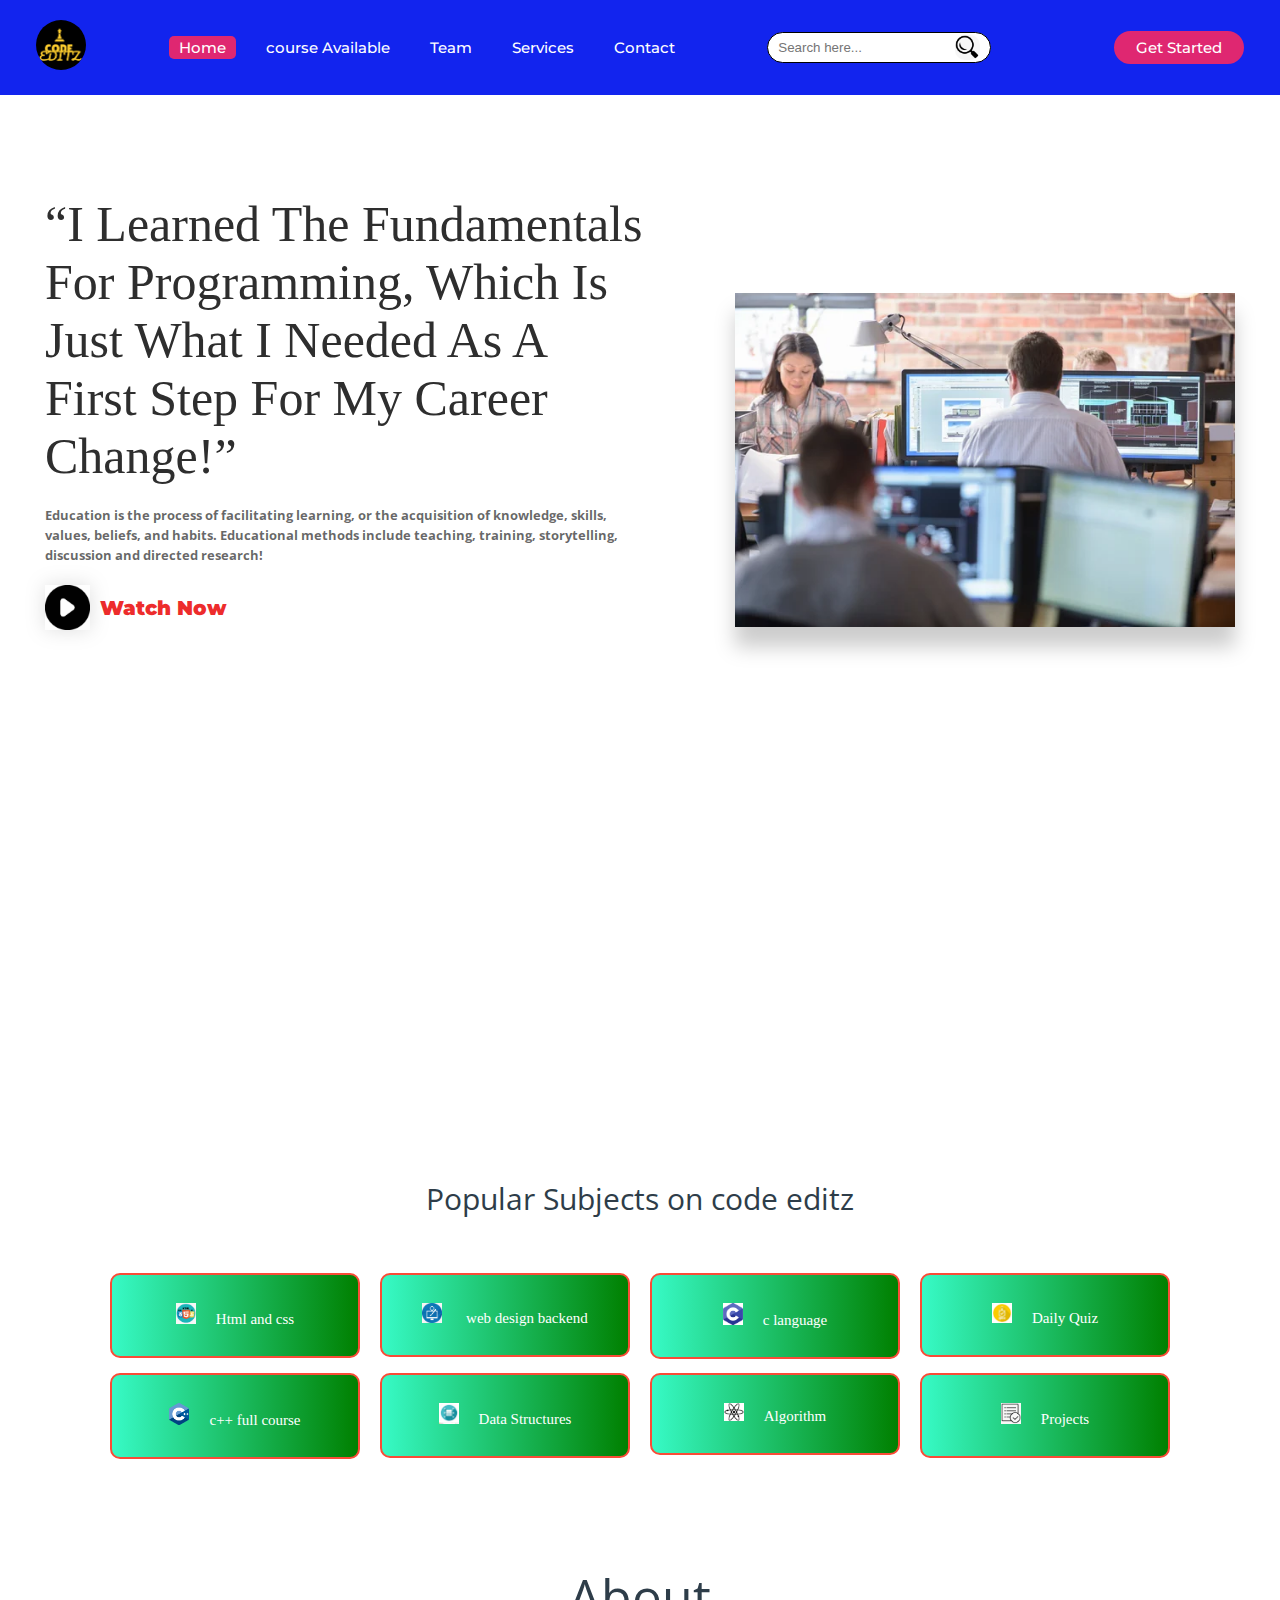
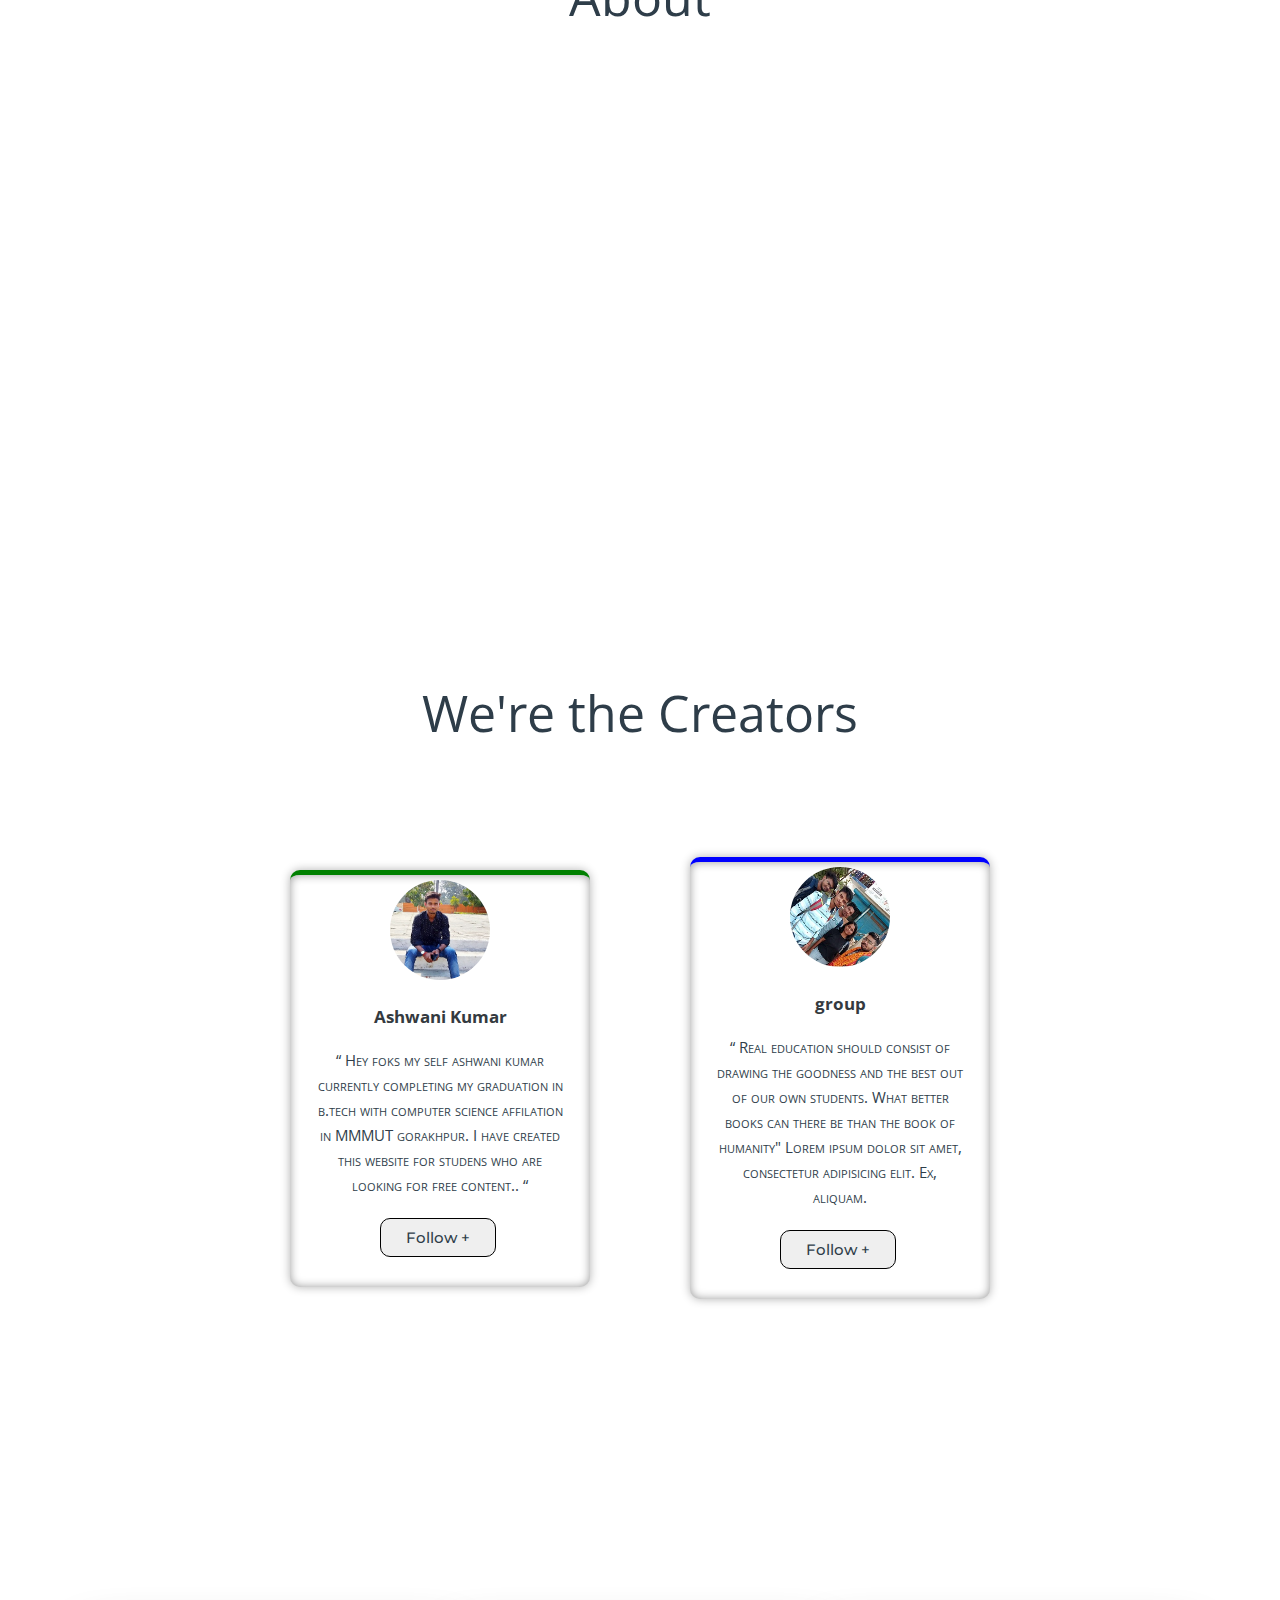
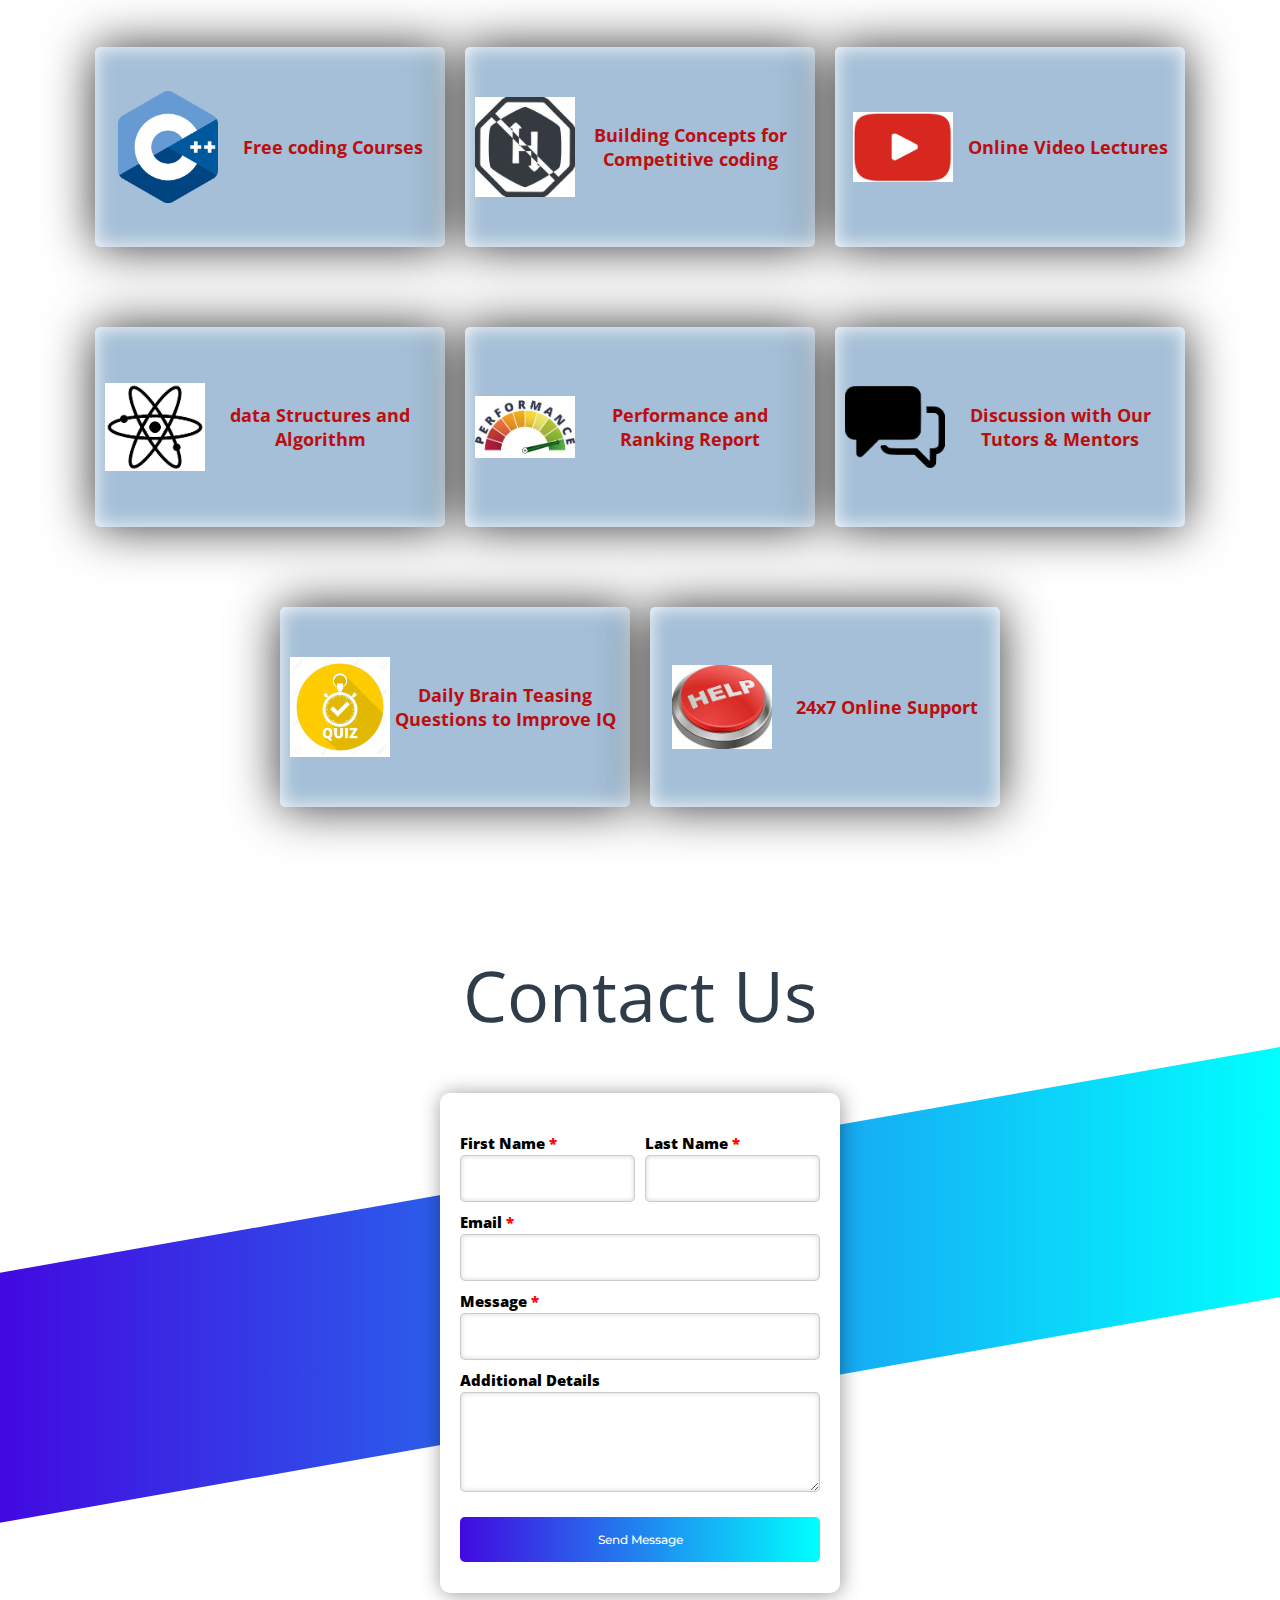
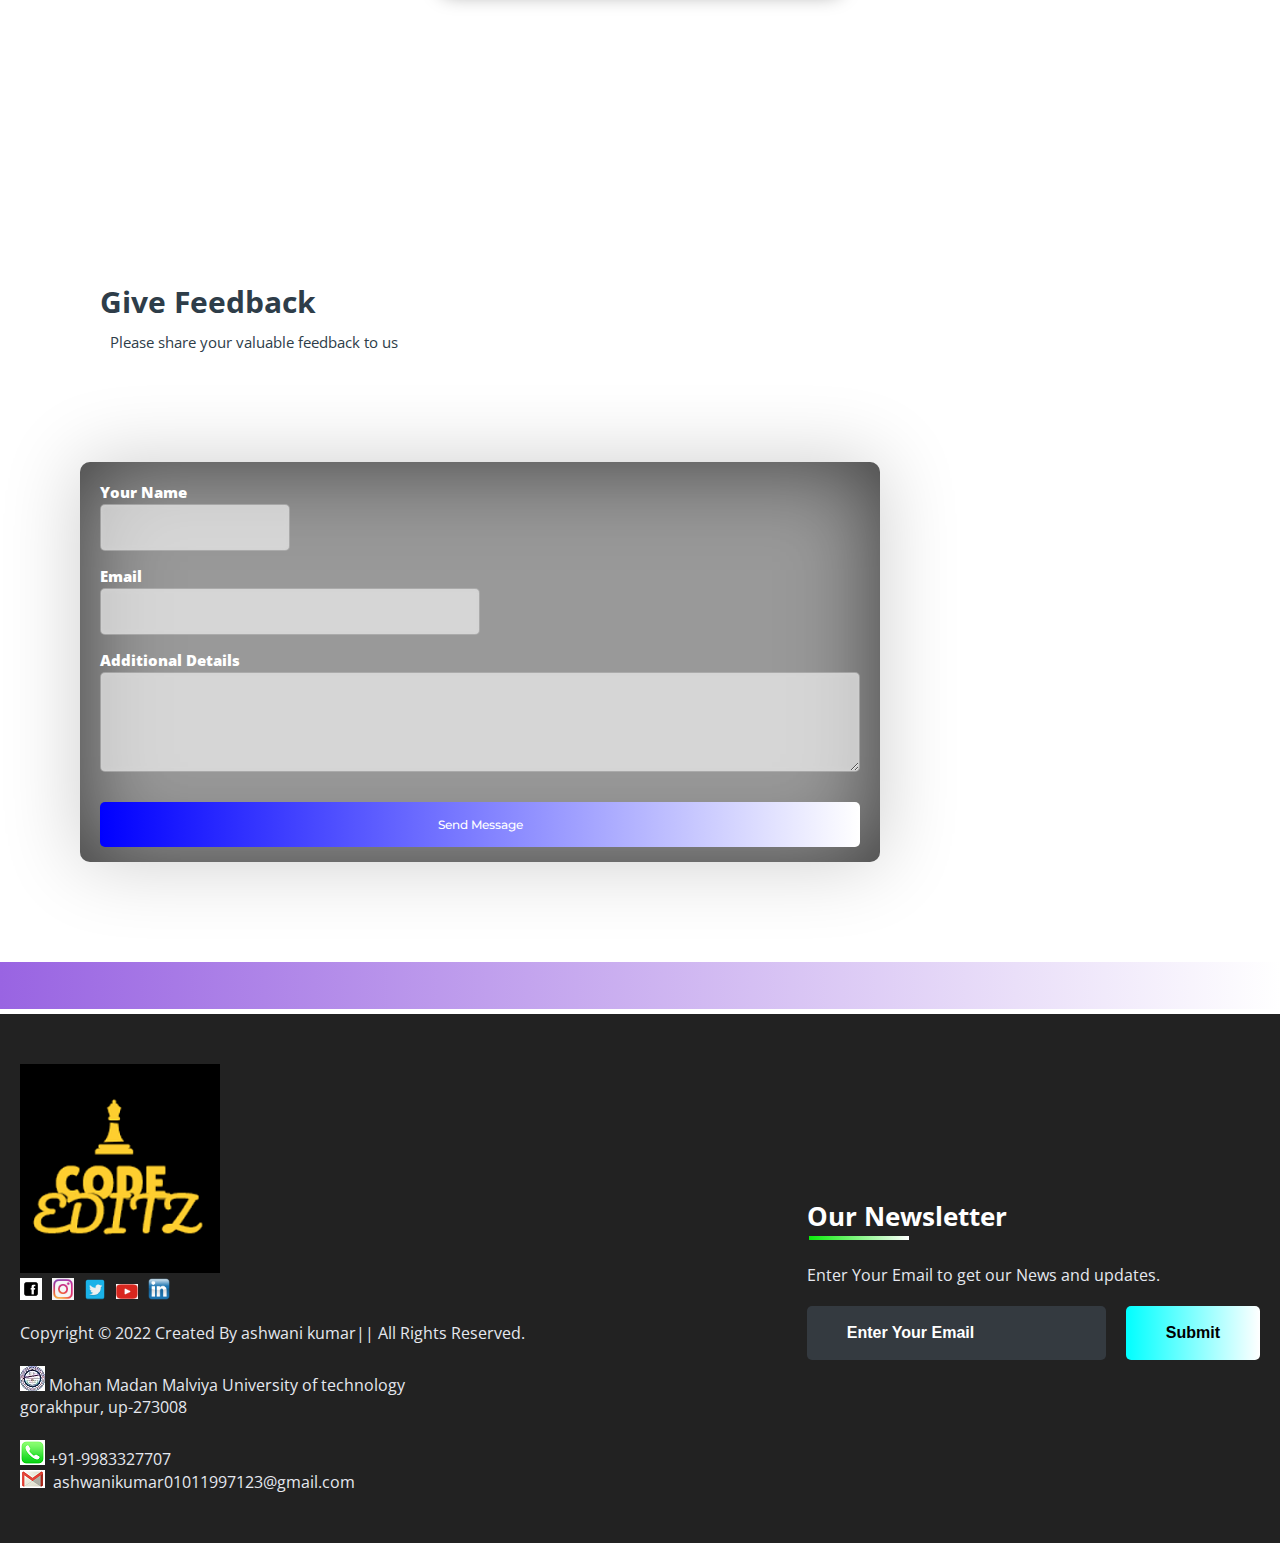
==== index.html @ 0c199152 "Add files via upload" ====
<!DOCTYPE html>
<html>

<head>
	<link rel="shortcut icon" type="png" href="fevicon.png">
	<meta charset="utf-8">
	<meta http-equiv="X-UA-Comaptible" content="IE=edge">
	<title>code editz</title>
	<meta name="desciption" content="">
	<meta name="viewport" content="width=device-width, initial-scale=1">
	<link rel="stylesheet" type="text/css" href="style.css">
	<script type="text/javascript" src="script.js"></script>
	<script src="https://code.jquery.com/jquery-3.2.1.js"></script>
	<link rel="stylesheet" href="https://cdnjs.cloudflare.com/ajax/libs/font-awesome/5.15.3/css/all.min.css"/>
	<script>
		$(window).on('scroll', function () {
			if ($(window).scrollTop()) {
				$('nav').addClass('black');
			} else {
				$('nav').removeClass('black');
			}
		})
	</script>
	<style>
		.logo img {
			height: 50px;
			width: 50px;
			border-radius: 100px;
		}

		.srch img {
			background: blue;
			border-radius: 10px;
		}

		.head-container .quote p {
			text-transform: capitalize;
			font-family: 'Tiro Gurmukhi', serif;
		}
	</style>
</head>

<body>
	<!-- Navigation Bar -->
	<header id="header">
		<nav>
			<div class="logo"><img src="Untitled.png" alt="logo"></div>
			<ul>
				<li><a class="active" href="">Home</a></li>
				<li><a href="#title_name">course Available</a></li>
				<li><a href="#team_section">Team</a></li>
				<li><a href="#services_section">Services</a></li>
				<li><a href="#contactus_section">Contact</a></li>
			</ul>
			<div class="srch"><input type="text" class="search" placeholder="Search here..."><img src="se.jpg"
					alt="search" onclick=slide()></div>
			<a class="get-started" href="login.html">Get Started</a>
			<img src="menu.png" class="menu" onclick="sideMenu(0)" alt="menu">
		</nav>

		<div class="head-container">
			<div class="quote">
				<p>“I learned the fundamentals for programming, which is just what I needed as a first step for my
					career change!”</p>
				<h5>Education is the process of facilitating learning, or the acquisition of knowledge, skills, values,
					beliefs, and habits. Educational methods include teaching, training, storytelling, discussion and
					directed research!</h5>
				<div class="play">
					<img src="play.jfif" alt="play"><span><a href="https://youtu.be/Z9De8FW01pg">Watch
							Now</a></span>
				</div>
			</div>
			<div class="svg-image">
				<img src="svg1.webp" alt="svg">
			</div>
		</div>
		<div class="side-menu" id="side-menu">
			<div class="close" onclick="sideMenu(1)"><img src="close.webp" alt=""></div>
			<div class="user">
				<img src="user.JPG" alt="Username">
				<p><h1 style="color: white;">Ashwani Kumar</h1></p>
			</div>
			<ul>
				<li><a href="#title_name" onclick="sideMenu(1)">Courses Available</a></li>
				<li><a href="#about_section" onclick="sideMenu(1)">About</a></li>
				<li><a href="#team_section" onclick="sideMenu(1)">Team</a></li>
				<li><a href="#services_section" onclick="sideMenu(1)">Services</a></li>
				<li><a href="#contactus_section" onclick="sideMenu(1)">Contact</a></li>
				<li><a href="#feedBACK" onclick="sideMenu(1)">Feedback</a></li>
			</ul>
		
		</div>
	</header>
	<!-- Some Popular Subjects -->

	<div class="title" id="title_name"><br><br><br>
		<span>Popular Subjects on code editz</span>
	</div>
	<br><br>
	<div class="course">
		<center>
			<div class="cbox">
				<div class="det"><a href="subjects/jee.html"><img src="c2.png">Html and css </a></div>
				<div class="det"><a href="subjects/jee.html#webdevelop"><img src="c3.jpg"> web design backend</a></div>
				<div class="det"><a href="subjects/jee.html#cprogrem"><img src="c4.png">c language </a></div>
				<div class="det"><a href="subjects/quiz.html"><img src="c1.webp">Daily Quiz</a></div>
			</div>
		</center>
		<div class="cbox">
			<div class="det"><a href="subjects/jee.html#c++"><img src="c5.png">c++ full course</a></div>
			<div class="det"><a href="subjects/jee.html#data"><img src="c10.jpg">Data Structures</a>
			</div>
			<div class="det"><a href="subjects/jee.html#algo"><img src="c11.png">Algorithm</a></div>
			<div class="det det-last"><a href="subjects/jee.html#projects"><img src="c12.png">Projects</a>
			</div>
		</div>
	</div>
	<!-- ABOUT -->
	<div class="diffSection" id="about_section">
		<center>
			<p style="font-size: 50px; padding: 100px">About</p>
		</center>
		<div class="about-content">
			<div class="side-image" style="padding-left: 20px;">
				<img class="sideImage" src="me1.jpg">
			</div>
			<div class="side-text">
				<h2 style="font-weight: bolder;">What you think about us ?</h2>
				<p>Education is the process of facilitating learning, or the acquisition of knowledge, skills, values,
					beliefs, and habits. Educational methods include teaching, training, storytelling, discussion and
					directed research.<br> Educational website can include websites that have games, videos or topic
					related resources that act as tools to enhance learning and supplement classroom teaching. These
					websites help make the process of learning entertaining and attractive to the student, especially in
					today's age. <br>Using HTML(HyperText Markup Language), CSS(Cascading Style Sheet), JavaScript, we
					can make learning more easier and in a interesting way.</p>
			</div>
		</div>
	</div>
	<!-- TEAM -->
	<div class="diffSection" id="team_section">
		<center>
			<p style="font-size: 50px; padding-top: 100px; padding-bottom: 60px;">We're the Creators</p>
		</center>
		<div class="totalcard">
			<div class="card">
				<center><img src="user.JPG"></center>
				<center>
					<div class="card-title">Ashwani Kumar</div>
					<div id="detail">
						<p>“ Hey foks my self ashwani kumar currently completing my graduation in b.tech with computer
							science affilation in MMMUT gorakhpur. I have created this website for studens who are
							looking for free content.. “</p>
						<div class="duty"></div>
						<a href="https://www.instagram.com/ashwanikumar0507/"><button class="btn-ashwani">Follow
								+</button></a>
					</div>
				</center>
			</div>
			<div class="card">
				<center><img src="team.jpg"></center>
				<center>
					<div class="card-title">group</div>
					<div id="detail">
						<p>“ Real education should consist of drawing the goodness and the best out of our own students.
							What better books can there be than the book of humanity" Lorem ipsum dolor sit amet,
							consectetur adipisicing elit. Ex, aliquam.</p>
						<div class="duty"></div>
						<a href="https://www.linkedin.com/in/ashwani-kumar-98910923b"><button class="btn-brijesh">Follow
								+</button></a>
					</div>
				</center>
			</div>
		</div>
	</div>


	<!-- SERVICES -->
	<div class="service-swipe">
		<div class="diffSection" id="services_section">
			<center>
				<p style="font-size: 50px; padding: 100px; padding-bottom: 40px; color: #fff;">Services</p>
			</center>
		</div>
		<a href="subjects/jee.html#cprogrem">
			<div class="s-card"><img src="c5.png">
				<p>Free coding Courses</p>
			</div>
		</a>
		<a href="subjects/jee.html#c++">
			<div class="s-card"><img src="compet.jfif">
				<p>Building Concepts for Competitive coding</p>
			</div>
		</a>
		<a href="#">
			<div class="s-card"><img src="yout.jfif">
				<p>Online Video Lectures</p>
			</div>
		</a>
		<a href="subjects/jee.html#data">
			<div class="s-card"><img src="c11.png">
				<p>data Structures and Algorithm</p>
			</div>
		</a>
		<a href="#">
			<div class="s-card"><img src="per.jfif">
				<p>Performance and Ranking Report</p>
			</div>
		</a>
		<a href="#contactus_section">
			<div class="s-card"><img src="diss.png">
				<p>Discussion with Our Tutors & Mentors</p>
			</div>
		</a>
		<a href="subjects/quiz.html">
			<div class="s-card"><img src="c1.webp">
				<p>Daily Brain Teasing Questions to Improve IQ</p>
			</div>
		</a>
		<a href="#contactus_section">
			<div class="s-card"><img src="help.jfif">
				<p>24x7 Online Support</p>
			</div>
		</a>
	</div>
	<div class="diffSection" id="contactus_section">
		<center>
			<p style="font-size: 70px; padding: 100px">Contact Us</p>
		</center>
		<div class="csec"></div>
		<div class="back-contact">
			<div class="cc">
				<form action="mailto:ashwanikumar01011997123@gmail.com" method="post" enctype="text/plain">
					<label>First Name <span class="imp">*</span></label><label style="margin-left: 185px">Last Name
						<span class="imp">*</span></label><br>
					<center>
						<input type="text" name="" style="margin-right: 10px; width: 175px" required="required"><input
							type="text" name="lname" style="width: 175px" required="required"><br>
					</center>
					<label>Email <span class="imp">*</span></label><br>
					<input type="email" name="mail" style="width: 100%" required="required"><br>
					<label>Message <span class="imp">*</span></label><br>
					<input type="text" name="message" style="width: 100%" required="required"><br>
					<label>Additional Details</label><br>
					<textarea name="addtional"></textarea><br>
					<button type="submit" id="csubmit">Send Message</button>

				</form>
			</div>
		</div>
	</div>
	<!-- FEEDBACK -->
	<div class="title2" id="feedBACK"> <br><br><br><br>
		<span>Give Feedback</span>
		<div class="shortdesc2">
			<p>Please share your valuable feedback to us</p>
		</div>
	</div>

	<div class="feedbox">
		<div class="feed">
			<form action="mailto:ashwanikumar01011997123@gmail.com" method="post" enctype="text/plain">
				<label>Your Name</label><br>
				<input type="text" name="" class="fname" required="required"><br>
				<label>Email</label><br>
				<input type="email" name="mail" required="required"><br>
				<label>Additional Details</label><br>
				<textarea name="addtional"></textarea><br>
				<button type="submit" id="csubmit">Send Message</button>
			</form>
		</div>
	</div>

	<!-- Sliding Information -->
	<marquee style="background: linear-gradient(to right, #9964e2,white); margin-top: 50px;" direction="left"
		onmouseover="this.stop()" onmouseout="this.start()" scrollamount="20">
		<div class="marqu">“Thanks for visiting the site. do give your valuable feedbacks”</div>
	</marquee>

	<!-- FOOTER -->
	<footer>
		<div class="footer-container">
			<div class="left-col">
				<img src="footer.png" style="width: 200px;">
				<div class="logo"></div>
				<div class="social-media">
					<a href="#"><img src="R (1).jfif"></a>
					<a href="#"><img src="OIP.jfif"></a>
					<a href="#"><img src="R.png"></a>
					<a href="https://www.youtube.com/channel/UCi5CK0wzipJq6VpIACQZbcw" target="_blank"><img
							src="yout.jfif"></a>
					<a href="#"><img src="link.png"></a>
				</div><br><br>
				<p class="rights-text">Copyright © 2022 Created By ashwani kumar|| All Rights Reserved.</p>
				<br>
				<p><img src="mmmut.jfif"> Mohan Madan Malviya University of technology<br>gorakhpur, up-273008</p><br>
				<p><img src="phone.png"> +91-9983327707<br><img src="emai.png">&nbsp; ashwanikumar01011997123@gmail.com
				</p>
			</div>
			<div class="right-col">
				<h1 style="color: #fff">Our Newsletter</h1>
				<div class="border"></div><br>
				<p>Enter Your Email to get our News and updates.</p>
				<form class="newsletter-form">
					<input class="txtb" type="email" placeholder="Enter Your Email">
					<input class="btn" type="submit" value="Submit">
				</form>
			</div>
		</div>
	</footer>

</body>

</html>
---- style.css ----
@import url('https://fonts.googleapis.com/css?family=Montserrat:500&display=swap');
@import url('https://fonts.googleapis.com/css?family=Dancing+Script&display=swap');
@import url('https://fonts.googleapis.com/css?family=Open+Sans&display=swap');

* {
	box-sizing: border-box;
	margin: 0;
	padding: 0;
}

html {
	scroll-behavior: smooth;
}
body {
	background: white;
	font-family: 'Open Sans', sans-serif;
}

header {
	height: 90vh;
	/* background: #000; */
}
.black {
	box-shadow: 0 2px 10px rgba(0, 0, 0, 0.5);
}
nav {
	padding-top: 20px;
	padding-bottom: 20px;
	top: 0;
	position: fixed;
	display: flex;
	width: 100%;
	z-index: 1000;
	background: rgb(18, 36, 238);
	justify-content: space-around;
	transition: 1.5s;
	align-items: center;
}
nav ul {
	display: flex;
	align-items: center;
}
nav ul li {
	list-style: none;
	margin: 5px 10px;
}
nav ul li a {
	padding: 2px 10px;
	color: white;
	cursor: pointer;
	transition: .5s;
	text-decoration: none;
}
nav ul li a:hover {
	color: yellow;
	border-radius: 5px;
	background: #dd1c69;
}
.active {
	color: #fff;
	border-radius: 5px;
	background: #DF2771;
}
.srch {
	padding: 2px 10px;
	display: flex;
	/* align-items: center; */
	justify-content: center;
	background:white;
	border: 1px solid;
	border-radius: 20px;
}
.srch img {
	width: 25px;
	cursor: pointer;
}
.srch .search {
	/* padding: 2px 10px; */
	outline: none;
	border: none;
	background: transparent;
}

.get-started {
	margin-left: 50px;
	padding: 5px 20px;
	border: 2px solid #DF2771;
	border-radius: 20px;
	text-decoration: none;
	
	transition: .5s;
	background-color: #DF2771;
	color: #fff;
}
.get-started:hover {
	color: #2e2e2e;
	background: #fff;
}
.logo img{
	width: 120px;
	cursor: pointer;
	transition: all 1s;
}

a, button {
	float: left;
	font-family: "Montserrat", sans-serif;
	font-weight: 500;
	font-size: 15px;
	color: #2E3D49;
	display: block;
	text-decoration: none;
	text-align: center;
}
.head-container {
	margin-top: 245px;
	display: flex;
	flex-wrap: wrap;
	align-items: center;
	justify-content: space-around;
}
.quote {
	width: 600px;
	transform: translateY(-50px);
}
.quote h5 {
	margin-top: 20px;
	color: #0009;
	line-height: 20px;
}
.quote p {
	font-size: 50px;
	color: #2e2e2e;
}
.quote .play {
	margin-top: 20px;
	display: flex;
	/* justify-content: center; */
	align-items: center;
}
.quote .play img {
	width: 45px;
	cursor: pointer;
	filter: drop-shadow(0 0 10px #0002);
}
.quote .play span a{
	margin-left: 10px;
	font-size: 20px;
	font-weight: 900;
	color: rgba(235, 14, 14, 0.874);
	cursor: pointer;
}
.svg-image img{
	width: 500px;
	filter: drop-shadow(0 20px 10px rgba(0,0,0,0.2));
}

/* SIDE MENU */
.menu {
	cursor: pointer;
	width: 25px;
	display: none;
}
.side-menu {
	width: 100%;
	height: 100%;
	background: rgba(222, 10, 173, 0.993);
	position: absolute;
	top: 0;
	transition: .8s;
	z-index: 2000;
	transform: translateX(-100%);
}
.side-menu ul {
	margin-top: 35%;
	display: flex;
	flex-direction: column;
	justify-content: center;
	/* background: #FA4B37; */
}
.side-menu ul li {
	list-style: none;
	/* background: #009900; */
	display: flex;
	justify-content: center;
	align-items: center;
	/* border-bottom: 1px solid #fff; */
	/* padding: 10px 0px; */
}
.side-menu ul li:hover a{
	background: #fff;
	color:blue;
}
.side-menu ul li a{
	color: #FFF;
	width: 100%;
	font-size: 1em;
	/* background: #2E3D49; */
	text-decoration: none;
	padding: 15px 0px;
}
.close img{
	float: right;
	width: 35px;
	cursor: pointer;
	margin: 10px;
}
.user {
	display: flex;
	justify-content: center;
	align-items: center;
	margin-top: 10%;
}
.user img {
	width: 60px;
	height: 60px;
	border-radius: 50%;
	border: 2px solid #fff;
	filter: drop-shadow(0 10px 20px #0004);
	margin-right: 30px;
	cursor: pointer;
}
.user p {
	color: #fff;
	cursor: pointer;
}
.user img, .user p {
	opacity: 1;
}
/*Common things in all sections*/
#about_section, #portfolio_section, #team_section, #services_section, #contactus_section {
	font-family: 'Open Sans', sans-serif;
	color: #2E3D49;
	position: relative;
}
.diffSection {
	width: 100%;
	/*position: relative;*/
	justify-content: center;
	align-items: center;
}
.diffSection .content {
	margin: 10px;
	text-align: center;
	padding: 10px 100px;
	font-size: 1.1em;
}

/*Title*/
.title {
	 margin-top: 0px; 
	font-family: 'Open Sans', sans-serif;
	font-size: 30px;
	text-align: center;
	color: #2E3D49;
}

/*ABOUT*/
.about-content {
	width: 100%;
	position: relative;
	justify-content: center;
	flex-wrap: wrap;
	display: flex;
	align-items: center;
}
.about-content .side-text {
	width: 550px;
	padding: 50px 40px;
	background: #fff;
	box-shadow: 2px 0 100px rgba(0,0,0,0.3);
	border-radius: 5px;
	text-align: justify;
	line-height: 22px;
	opacity: 0;
	transform: translateX(-100px);
	transition: 1s ease-in-out;
}
.about-content .side-text-appear {
	opacity: 1;
	transform: translateX(0px);
}
.about-content .side-text h2 {
	padding: 10px;
}
.about-content .side-text p {
	padding: 10px;
}
.about-content .side-image img {
	width: 90%;
	border-radius: 5px;
}
.sideImage {
	transform: translateX(100px);
	opacity: 0;
	transition: .8s ease-in-out;
}
.sideImage-appear {
	opacity: 1;
	transform: translateX(0px);
} 

/*POPULAR SUBJECTS*/
.cbox {
	position: relative;
	width: 100%;
	display: inline-flex;
	flex-wrap: wrap;
	justify-content: center;
}
.cbox .det {
	width: 250px;
	height: 80px;
	margin: 10px;
	background: #fff;
	cursor: pointer;
}
.cbox .det a{
	justify-content: space-around;
	width: 250px;
	padding: 28px;
	border-radius: 10px;
	border: 2px solid #FA4B37;
	background: linear-gradient(to right, #37fac6, green);
	font-size: 15px;
	color:white;
	font-family: cursive;
	text-decoration: none;
}
.cbox .det a:hover {
	background: linear-gradient(to right, #4209e0, aqua);
	color: white;
}
.cbox .det a:hover img{
	filter: brightness(100);
}
.cbox img {
	width: 20px;
	margin-right: 20px;
}

/*TEAM SECTION*/
.totalcard {
	width: 100%;
	display: flex;
	flex-wrap: wrap;
	align-items: center;
	justify-content: center;
	margin-bottom: 50px;
}
.totalcard .card {
	margin: 50px;
	width: 300px;
	border-radius: 10px;
	background: #fff;
}
.totalcard .card{
	box-shadow: inset 0 0 10px rgba(0,0,0,0.4),
					0 0 10px rgba(0,0,0,0.3);
}
.card:nth-child(1){
	border-top: 5px solid green;
}
.card:nth-child(2){
	border-top: 5px solid blue;
}
.card:nth-child(1):hover {
	box-shadow: inset 0px 0px 10px rgba(0,255,0,0.5),
				1px 1px 30px rgba(0,255,0,0.5);
}
.card:nth-child(2):hover {
	box-shadow: inset 0px 0px 10px rgba(0,0,255,0.5),
				1px 1px 30px rgba(0,0,255,0.5);
}
.totalcard .card img {
	width: 100px;
	height: 100px;
	margin-top: 5px;
	cursor: pointer;
	border-radius: 50px;
	transition-duration: .8s;
}
.totalcard .card img:hover {
	transform: scale(3.5);
	border-radius: 0;
	box-shadow: 0 0 20px rgba(0,0,0,0.5);
}
#detail p{
	font-size: 15px;
	line-height: 25px;
	font-variant: small-caps;
	text-align: center;
	margin: 25px;
	margin-bottom: 0px;
	margin-top: 0px;
}
#detail button {
	outline: none;
	border-radius: 10px;
	border-style: none;
	border: 1px solid black;
	/* background: linear-gradient(to right, red, yellow); */
	padding: 9px 25px;
	cursor: pointer;
	transition-duration: .4s;
}
#detail a {
	bottom: 80px;
	text-decoration: none;
	margin-bottom: 30px;
	margin-top: 20px;
	margin-left: 90px;
	align-self: center;
}
.btn-ashwani:hover {
	background: linear-gradient(to right, #4209e0, aqua);
	color: #fff;
}
.btn-brijesh:hover {
	background: linear-gradient(to right, #4209e0, aqua);
	color: #fff;
}
.card-title {
	font-size: 17px;
	color: #343A40;
	padding: 20px;
	font-weight: 700;
}
/*Service Section*/
.service-swipe {
	display: flex;
	flex-wrap: wrap;
	justify-content: center;
	align-items: center;
	background-image: linear-gradient(rgba(0,0,0,0),rgba(0,0,0,0.7)),url("/b3.jpg");
	background-size: cover;
	background-attachment: fixed;
}
.service-swipe .s-card img {
	width: 100px;
}
.service-swipe a {
	padding: 0;
	margin: 40px 10px;
}
.service-swipe .s-card {
	display: flex;
	justify-content: space-around;
	padding: 10px;
	align-items: center;
	text-align: center;
	width: 350px;
	height: 200px;
	background-color: #a4bfd7;
	box-shadow: inset 0 0 20px white,
					0 0 50px rgba(0,0,0,0.8);
	border-radius: 5px;
	cursor: pointer;
	transition-duration: .5s;
}
.service-swipe .s-card p {
	color: #bc0e0e;
	font-size: 1.2em;
	font-weight: bolder;
	font-family: 'Open Sans',sans-serif;
}
.service-swipe .s-card:hover {
	box-shadow: 0 0 50px rgba(255,255,255,0.8);
	transform: translateY(-10px);
}

/*Contact Us Section*/
.csec {
	background: linear-gradient(to right, #4209e0, aqua);
	background-attachment: fixed; 
	position: absolute;
	width: 100%;
	height: 250px;
	top: 200px;
	content: '';
	transform-origin: top right;
	transform: skewY(-10deg);
	z-index: -1;
}
.back-contact {
	margin-top: 0px;
	transform: translateY(-50px);
	display: flex;
	align-items: center;
	justify-content: space-around;
}
.cc {
	height: 400px;
	width: 400px;
	height: 500px;
	border-radius: 10px;
	justify-content: center;
	box-shadow: 1px 1px 20px rgba(0,0,0,0.4);
	background: #fff;
}
.cc form {
	margin: 5%;
	margin-top: 40px;
	width: 90%;
	height: 90%;
}
.cc form label {
	position: absolute;
	color: black;
	font-size: 15px;
	font-weight: 800;
}
.cc form input {
	padding: 15px;
	margin-bottom: 10px;
	border-radius: 5px;
	box-shadow: inset 0 0 5px lightgray;
	border: 1px solid rgba(0,0,0,0.2);
	outline: none;
	color: #2E3D49;
	font-weight: 600;
}
.imp {
	color: red;
}
form textarea {
	width: 100%;
	height: 100px;
	box-shadow: inset 0 0 5px lightgray;
	border: 1px solid rgba(0,0,0,0.2);
	border-radius: 5px;
	outline: none;
	color: #2E3D49;
	font-weight: 600;
	padding: 15px;
}
#csubmit {
	margin-top: 20px; 
	background: linear-gradient(to right, #4209e0, aqua);
	border-radius: 5px;
	border-style: none;
	outline: none;
	width: 100%;
	padding: 15px 25px;
	color: #fff;
	font-size: 12px;
	cursor: pointer;
}

/*FEEDBACK*/
.title2 {
	position: relative;
	margin-top: 150px;
	margin-left: 100px;
}
.title2 span{
	font-weight: 700;
	font-family: 'Open Sans', sans-serif;
	font-size: 30px;
	color: #2E3D49;
}
.title2 .shortdesc2 {
	padding: 10px;
	font-family: 'Open Sans', sans-serif;
	font-size: 15px;
	color: #2E3D49;
	margin-bottom: 10px;
}
.feedbox {
	margin-top: 50px;
	width: 100%;
	display: flex;
	background-image: linear-gradient(rgba(0,0,0,0),rgba(0,0,0,0.7)),url("/b4.jpg");
	background-size: cover;
	padding: 50px 80px;
	background-attachment: fixed;
}
.feed {
	width: 800px;
	height: 400px;
	position: relative;
	border-radius: 10px;
	justify-content: center;
	box-shadow: inset 0 0 90px rgba(0,0,0,0.6),
					0 0 80px rgba(0,0,0,0.2);
	background: rgba(0,0,0,0.4);
}
.feed form {
	width: 100%;
	height: 100%;
	padding: 20px;
}

.feed form label {
	position: absolute;
	color: white;
	font-size: 15px;
	font-weight: 800;
}
.feed form input, .feed textarea {
	padding: 15px;
	border-radius: 5px;
	box-shadow: inset 0 0 5px lightgray;
	border: 1px solid rgba(0,0,0,0.2);
	outline: none;
	color: #2E3D49;
	background: #fff9;
	font-weight: 600;
}
.feed form input {
	margin-bottom: 15px;
	width: 50%;
}
.feed form .fname {
	width: 25%;
}
.feed form textarea {
	width: 100%;
	height: 100px;
}
.feed #csubmit {
	margin-top: 25px; 
	background: linear-gradient(to right, blue, white);
	border-radius: 5px;
	border-style: none;
	outline: none;
	width: 100%;
	padding: 15px 25px;
	color: #fff;
	font-size: 12px;
	cursor: pointer;
}

/*SCROLLING TEXT*/
.marqu {
	text-align: center;
	justify-content: center;
	color: red;
	font-size: 20px;
	font-weight: bolder;
	padding: 10px;
}

/*FOOTER*/
footer {
	color: #E5E8EF;
	background: #000D;
	padding: 50px 0; 
}
footer .footer-container {
	max-width: 1300px;
	margin: auto;
	padding: 0 20px;
	display: flex;
	justify-content: space-between;
	align-items: center;
	flex-wrap: wrap-reverse;
}
footer .social-media img{
	width: 22px;
}
footer .logo {
	width: 180px;
	color: #fff;
}
footer .social-media a{
	margin-right: 10px;
	font-size: 22px;
	text-decoration: none;
}
footer .right-col h1{
	font-size: 26px;
}
footer .border{
	width: 100px;
	height: 4px;
	background: linear-gradient(to right, rgb(11, 237, 11), white);
	margin: 2px;
}
footer .newsletter-form {
	display: flex;
	justify-content: center;
	align-items: center;
	flex-wrap: wrap;
}
footer input::placeholder {
  color: white !important;
}
footer .txtb {
	flex: 1;
	padding: 18px 40px;
	font-size: 16px;
	background: #343A40;
	border: none;
	font-weight: 700;
	outline: none;
	border-radius: 5px;
	min-width: 260px;
	margin-top: 20px;
	color: white;
}
footer .btn {
	margin-top: 20px;
	padding: 18px 40px;
	font-size: 16px;
	color:black;
	background: linear-gradient(to right, aqua,white);
	border: none;
	font-weight: 700;
	outline: none;
	border-radius: 5px;
	margin-left: 20px;
	cursor: pointer;
	transition: opacity .3s linear;	
}
footer .btn:hover {
	opacity: .7;
}

/*PROPERTIES FOR MAKING WEBSITE RESPONSIVE*/
@media screen and (max-width: 960px) {
	.footer-container {
		max-width: 600px;
	}
	.right-col {
		width: 100%;
		margin-bottom: 60px;
	}
	.left-col {
		width: 100%;
		text-align: center;
	}
	.social-media {
		display: flex;
		justify-content: center;
	}
	.logo {
		transition: 1s;
		margin-left: 30%;
	}
	nav ul, .srch, .get-started{
		display: none;
	}
	.menu {
		display: block;
	}
	nav {
		padding-bottom: 20px;
		border-bottom: 1px solid #0005;
		/* position: fixed; */
		/* top: 0; */
	}
	.quote p, .quote h5, .play {
		justify-content: center;
		text-align: center;
	}
	.quote p {
		font-size: 30px;
	}
	.service-container .right-side img {
		width: 90%;
	}
	.title {
		margin-top: 0px;
	}
	
}
@media screen and (max-width: 700px) {
	footer .btn{
		margin: 0;
		width: 100%;
		margin-top: 20px;
	}
	.svg-image img {
		width: 90%;
		margin: 20px;
		/* align-self: center; */
	}
}

@media screen and (max-width: 1000px) {	
	.feedbox form input, .feedbox form .fname{
		width: 100%;
	}
}
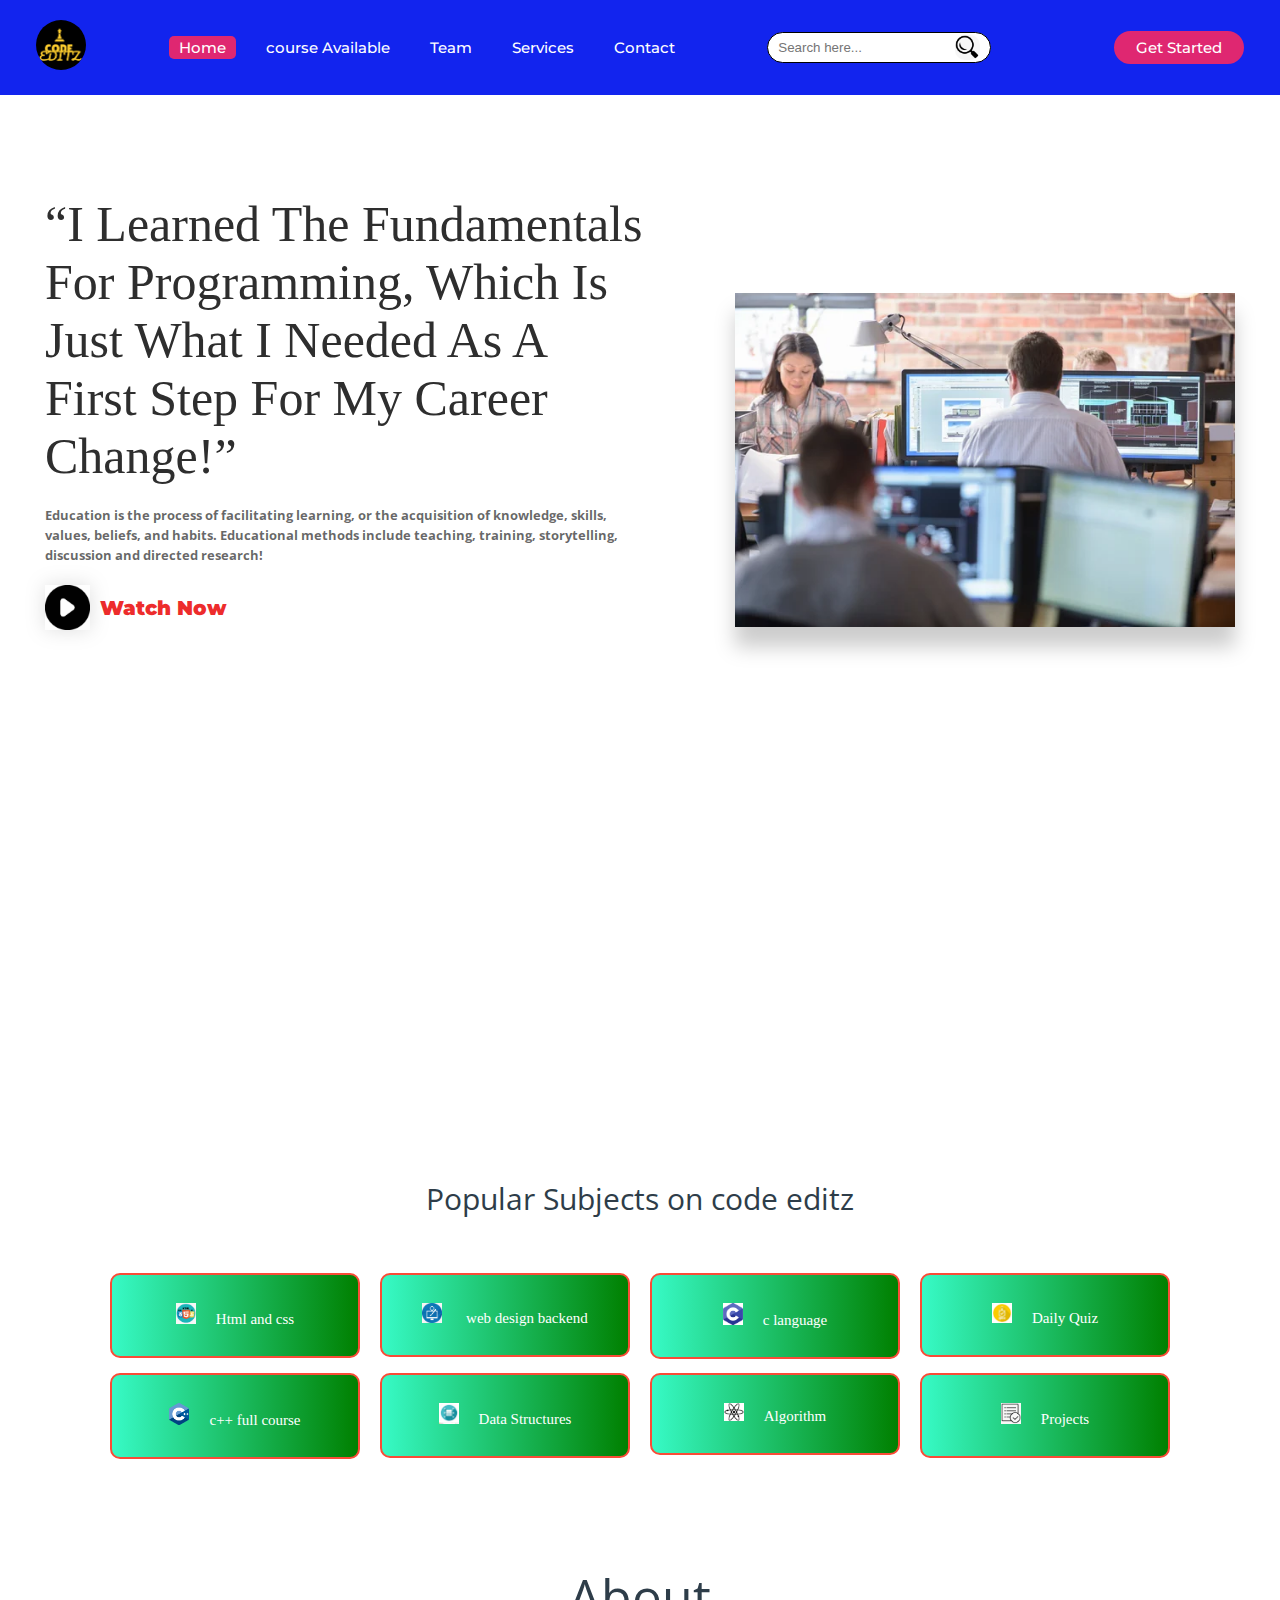
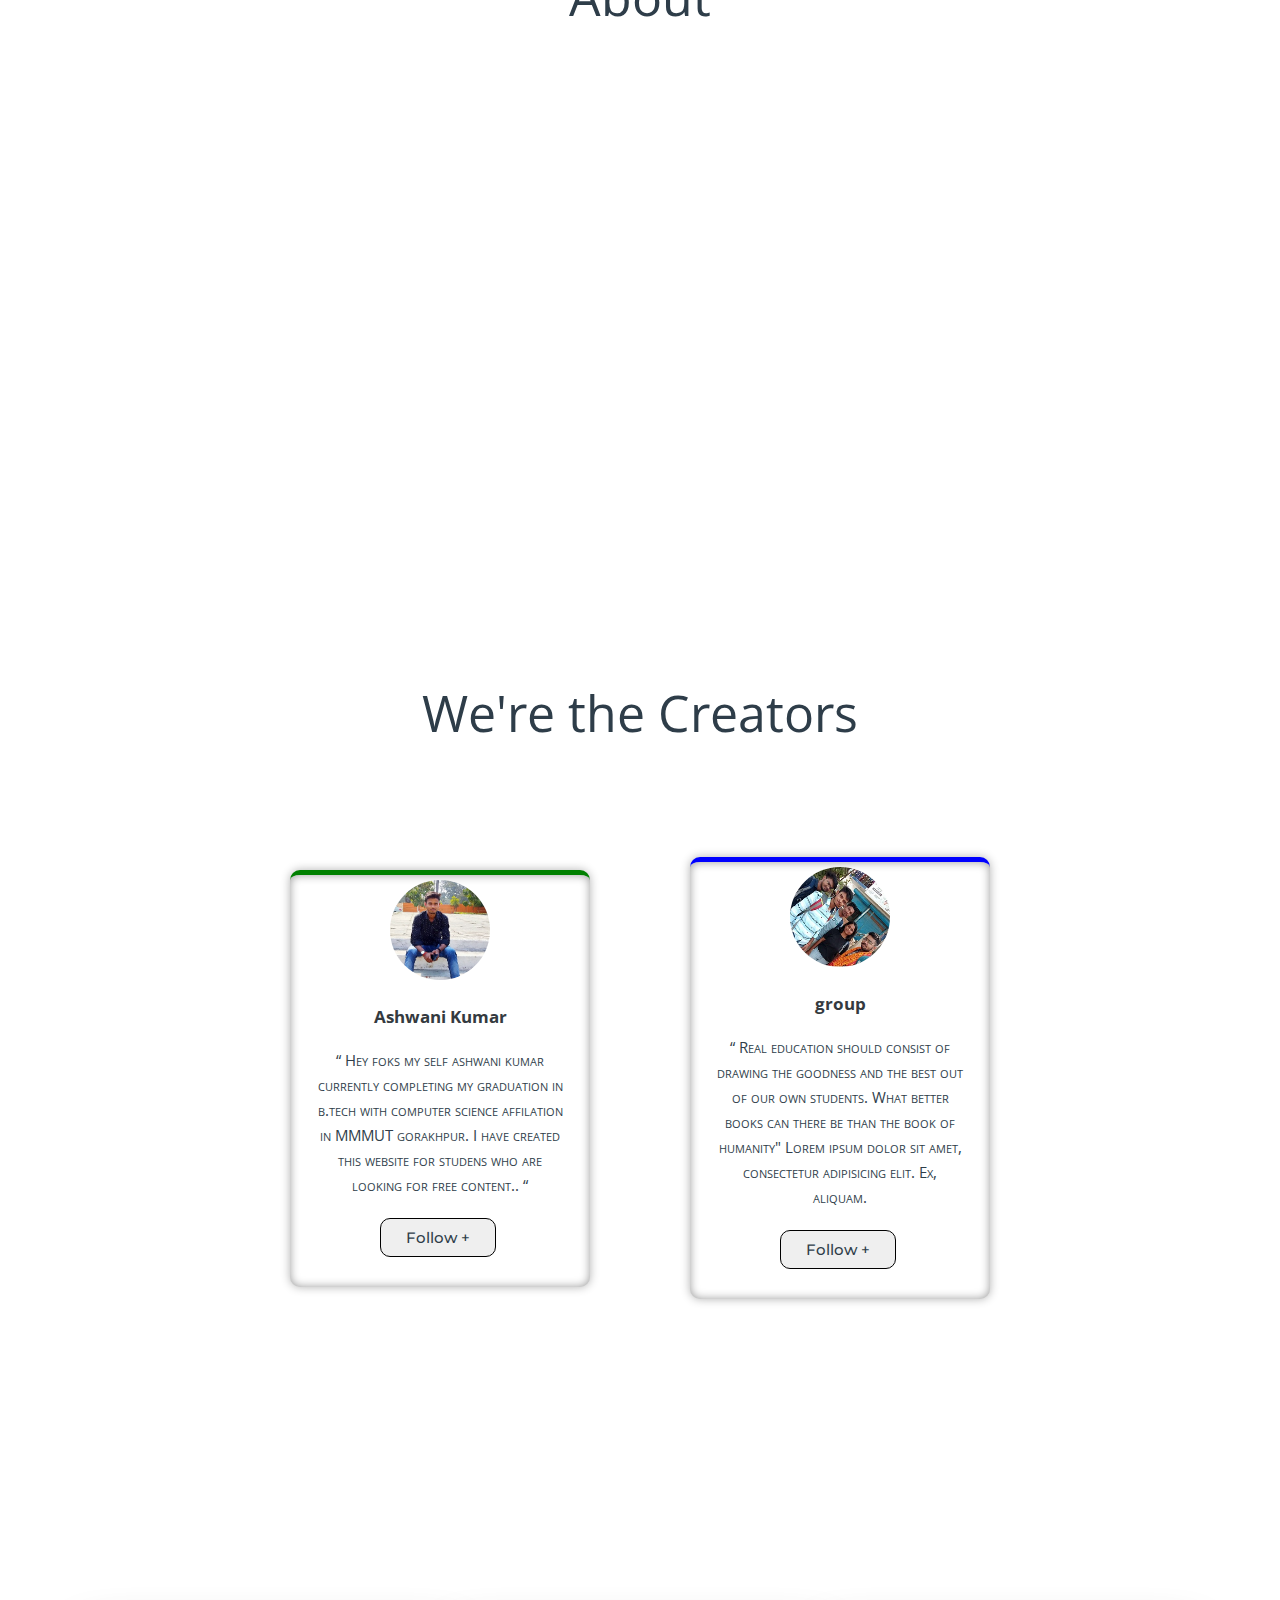
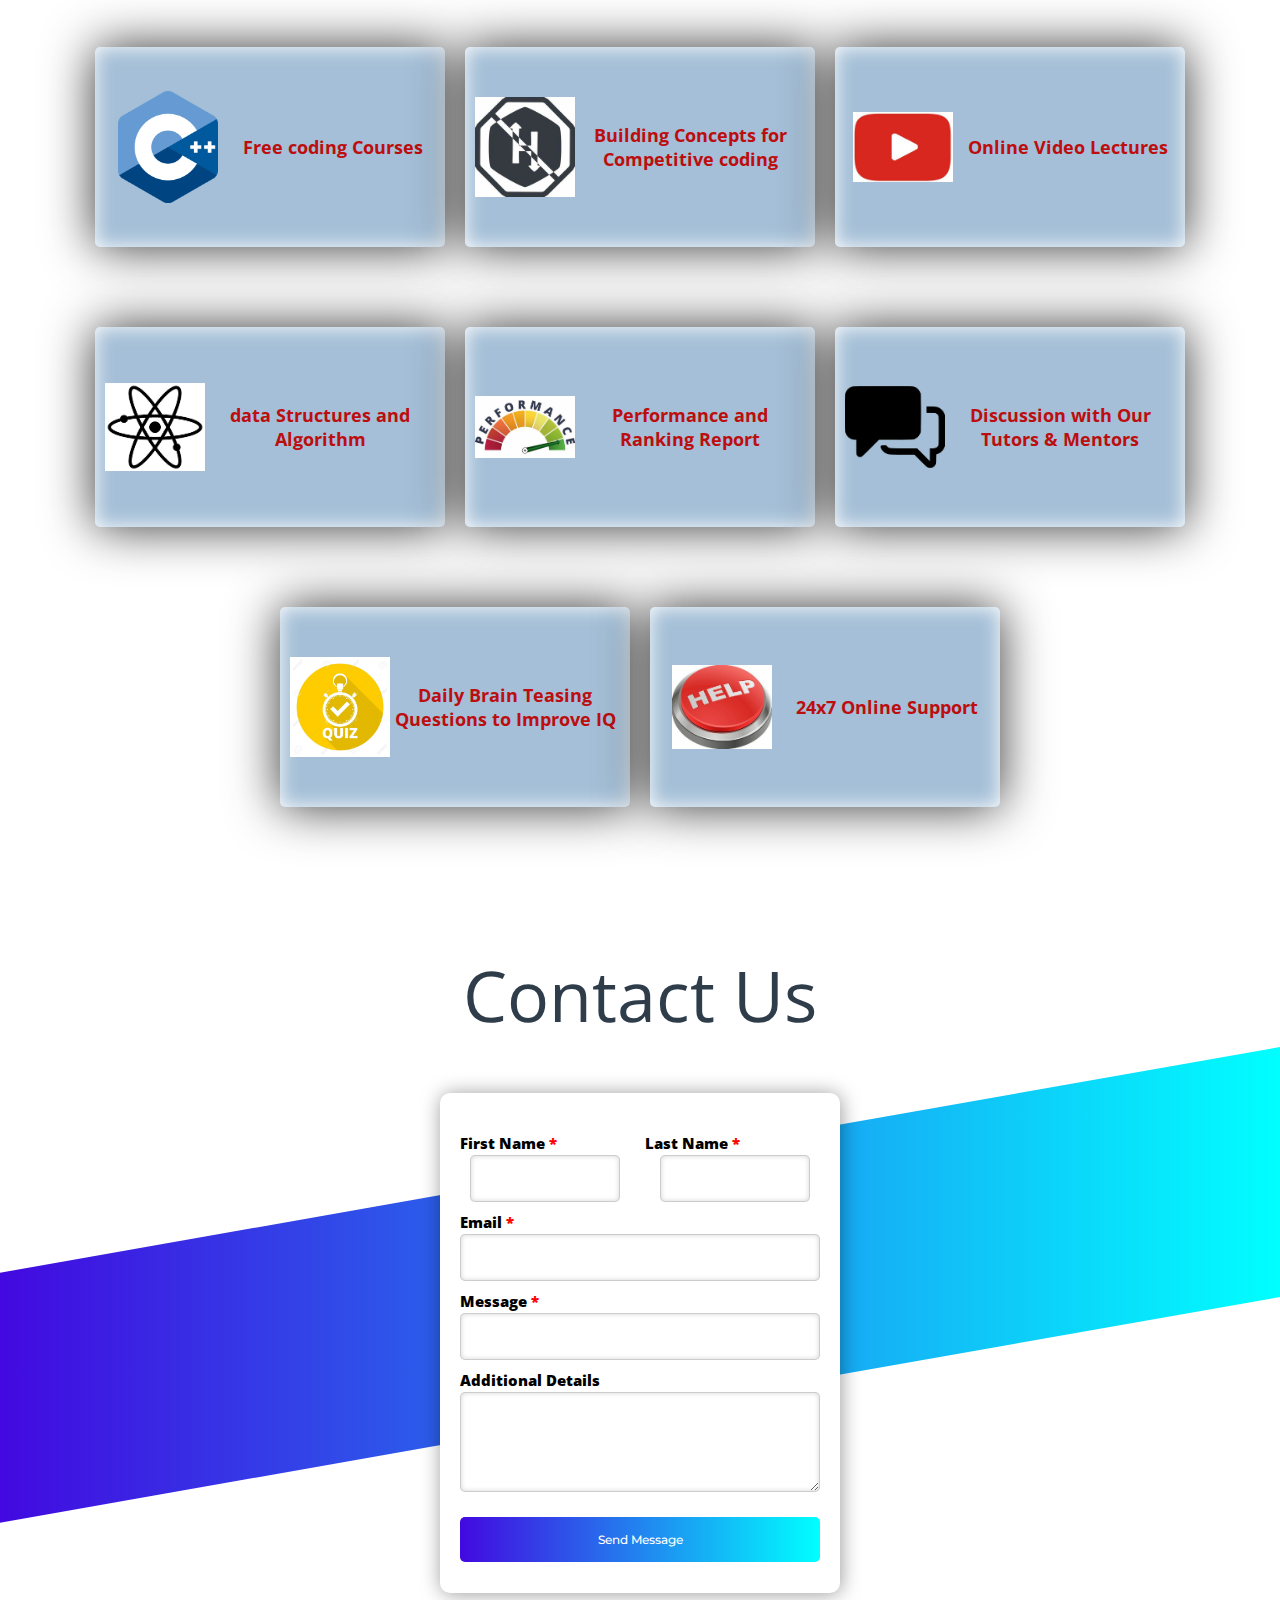
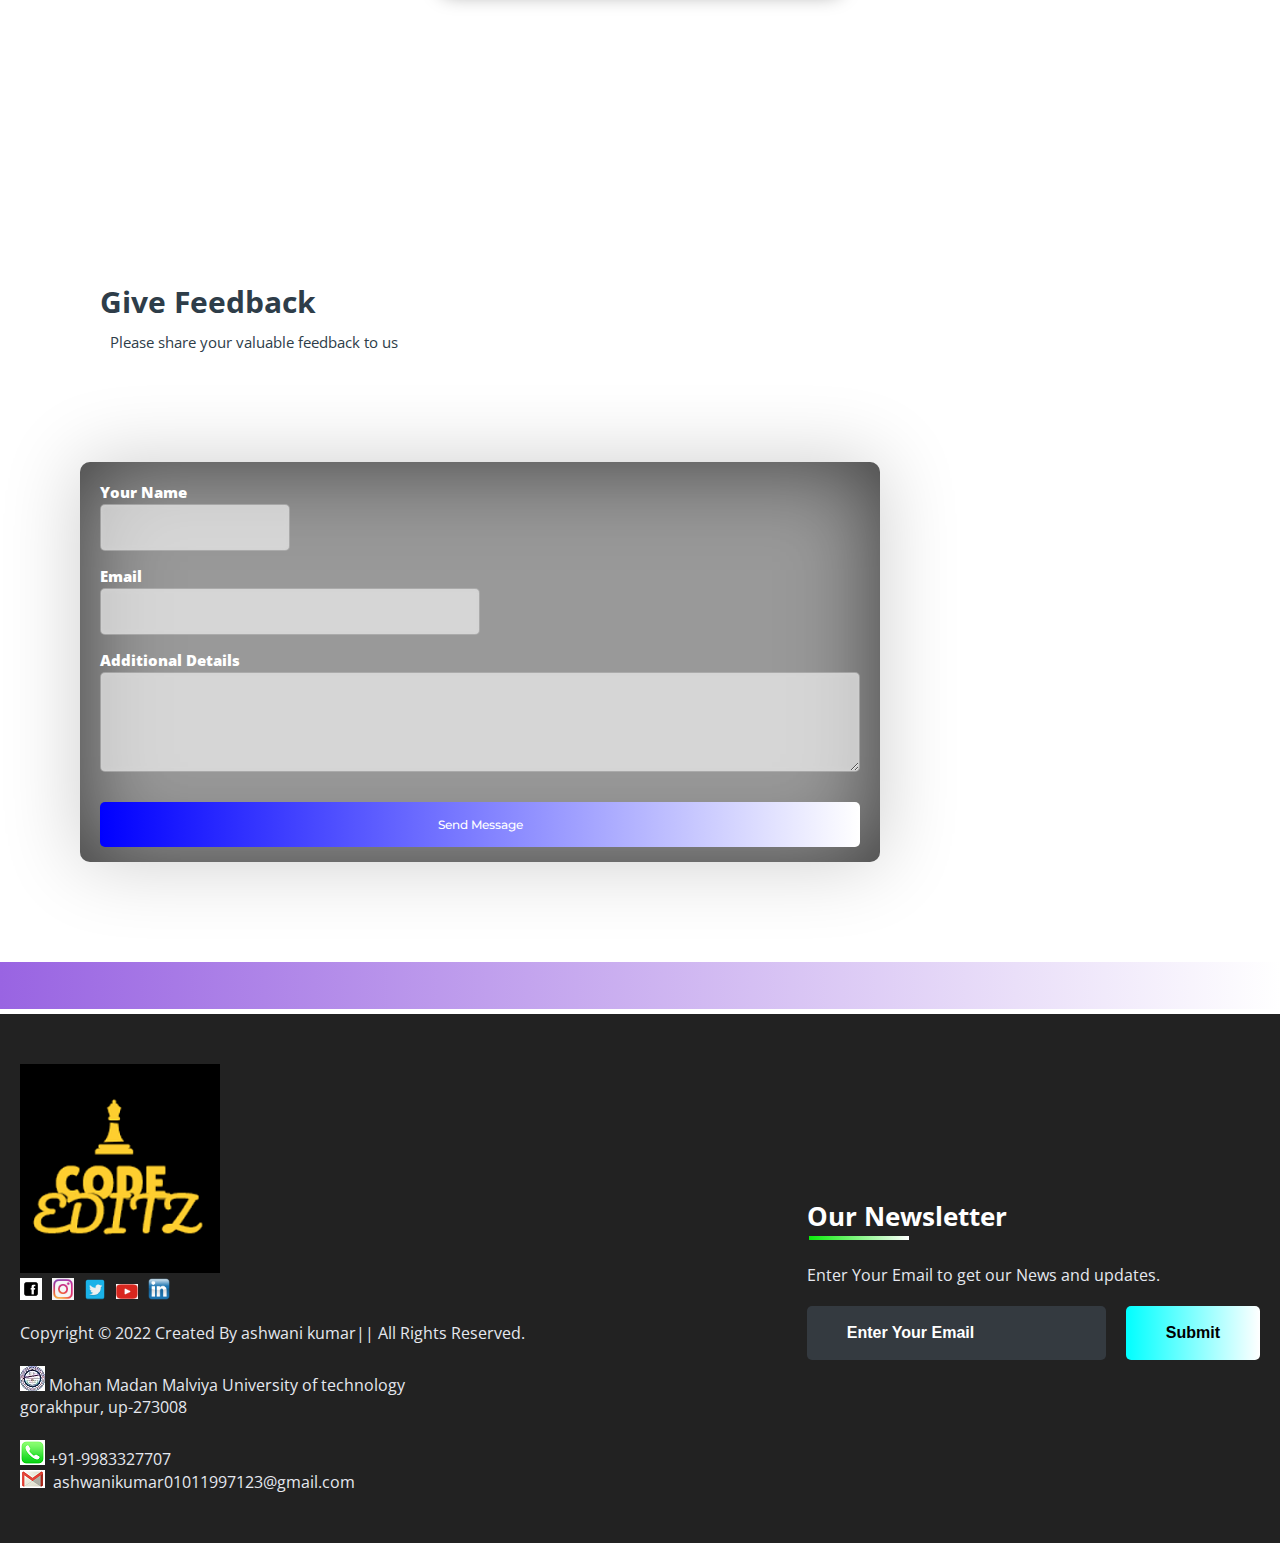
==== commit 1d28ebdf: "Update index.html" ====
--- a/index.html
+++ b/index.html
@@ -100,18 +100,18 @@
 	<div class="course">
 		<center>
 			<div class="cbox">
-				<div class="det"><a href="subjects/jee.html"><img src="c2.png">Html and css </a></div>
-				<div class="det"><a href="subjects/jee.html#webdevelop"><img src="c3.jpg"> web design backend</a></div>
-				<div class="det"><a href="subjects/jee.html#cprogrem"><img src="c4.png">c language </a></div>
-				<div class="det"><a href="subjects/quiz.html"><img src="c1.webp">Daily Quiz</a></div>
+				<div class="det"><a href="https://ashwanikumar1715.github.io/subjects/"><img src="c2.png">Html and css </a></div>
+				<div class="det"><a href="https://ashwanikumar1715.github.io/subjects/index.html#webdevelop"><img src="c3.jpg"> web design backend</a></div>
+				<div class="det"><a href="https://ashwanikumar1715.github.io/subjects/index.html#cprogrem"><img src="c4.png">c language </a></div>
+				<div class="det"><a href="quiz.html"><img src="c1.webp">Daily Quiz</a></div>
 			</div>
 		</center>
 		<div class="cbox">
-			<div class="det"><a href="subjects/jee.html#c++"><img src="c5.png">c++ full course</a></div>
-			<div class="det"><a href="subjects/jee.html#data"><img src="c10.jpg">Data Structures</a>
-			</div>
-			<div class="det"><a href="subjects/jee.html#algo"><img src="c11.png">Algorithm</a></div>
-			<div class="det det-last"><a href="subjects/jee.html#projects"><img src="c12.png">Projects</a>
+			<div class="det"><a href="https://ashwanikumar1715.github.io/subjects/index.html#c++"><img src="c5.png">c++ full course</a></div>
+			<div class="det"><a href="https://ashwanikumar1715.github.io/subjects/index.html#data"><img src="c10.jpg">Data Structures</a>
+			</div>
+			<div class="det"><a href="https://ashwanikumar1715.github.io/subjects/index.html#data"><img src="c11.png">Algorithm</a></div>
+			<div class="det det-last"><a href="https://ashwanikumar1715.github.io/subjects/index.html#projects"><img src="c12.png">Projects</a>
 			</div>
 		</div>
 	</div>
@@ -181,12 +181,12 @@
 				<p style="font-size: 50px; padding: 100px; padding-bottom: 40px; color: #fff;">Services</p>
 			</center>
 		</div>
-		<a href="subjects/jee.html#cprogrem">
+		<a href="subjects/https://ashwanikumar1715.github.io/subjects/index.html#cprogrem">
 			<div class="s-card"><img src="c5.png">
 				<p>Free coding Courses</p>
 			</div>
 		</a>
-		<a href="subjects/jee.html#c++">
+		<a href="https://ashwanikumar1715.github.io/subjects/index.html#c++">
 			<div class="s-card"><img src="compet.jfif">
 				<p>Building Concepts for Competitive coding</p>
 			</div>
@@ -196,7 +196,7 @@
 				<p>Online Video Lectures</p>
 			</div>
 		</a>
-		<a href="subjects/jee.html#data">
+		<a href="https://ashwanikumar1715.github.io/subjects/index.html#data">
 			<div class="s-card"><img src="c11.png">
 				<p>data Structures and Algorithm</p>
 			</div>
@@ -211,7 +211,7 @@
 				<p>Discussion with Our Tutors & Mentors</p>
 			</div>
 		</a>
-		<a href="subjects/quiz.html">
+		<a href="quiz.html">
 			<div class="s-card"><img src="c1.webp">
 				<p>Daily Brain Teasing Questions to Improve IQ</p>
 			</div>
@@ -233,8 +233,8 @@
 					<label>First Name <span class="imp">*</span></label><label style="margin-left: 185px">Last Name
 						<span class="imp">*</span></label><br>
 					<center>
-						<input type="text" name="" style="margin-right: 10px; width: 175px" required="required"><input
-							type="text" name="lname" style="width: 175px" required="required"><br>
+						<input type="text" name="" style="margin-right: 40px; width: 150px" required="required"><input
+							type="text" name="lname" style="width: 150px" required="required"><br>
 					</center>
 					<label>Email <span class="imp">*</span></label><br>
 					<input type="email" name="mail" style="width: 100%" required="required"><br>
@@ -310,4 +310,4 @@
 
 </body>
 
-</html>+</html>
--- a/style.css
+++ b/style.css
@@ -784,7 +784,13 @@
 	}
 }
 
-
+@media screen and (max-width: 380px) {
+	
+	.cc form input{
+width: 300px;
+
+}
+}
     
 
 
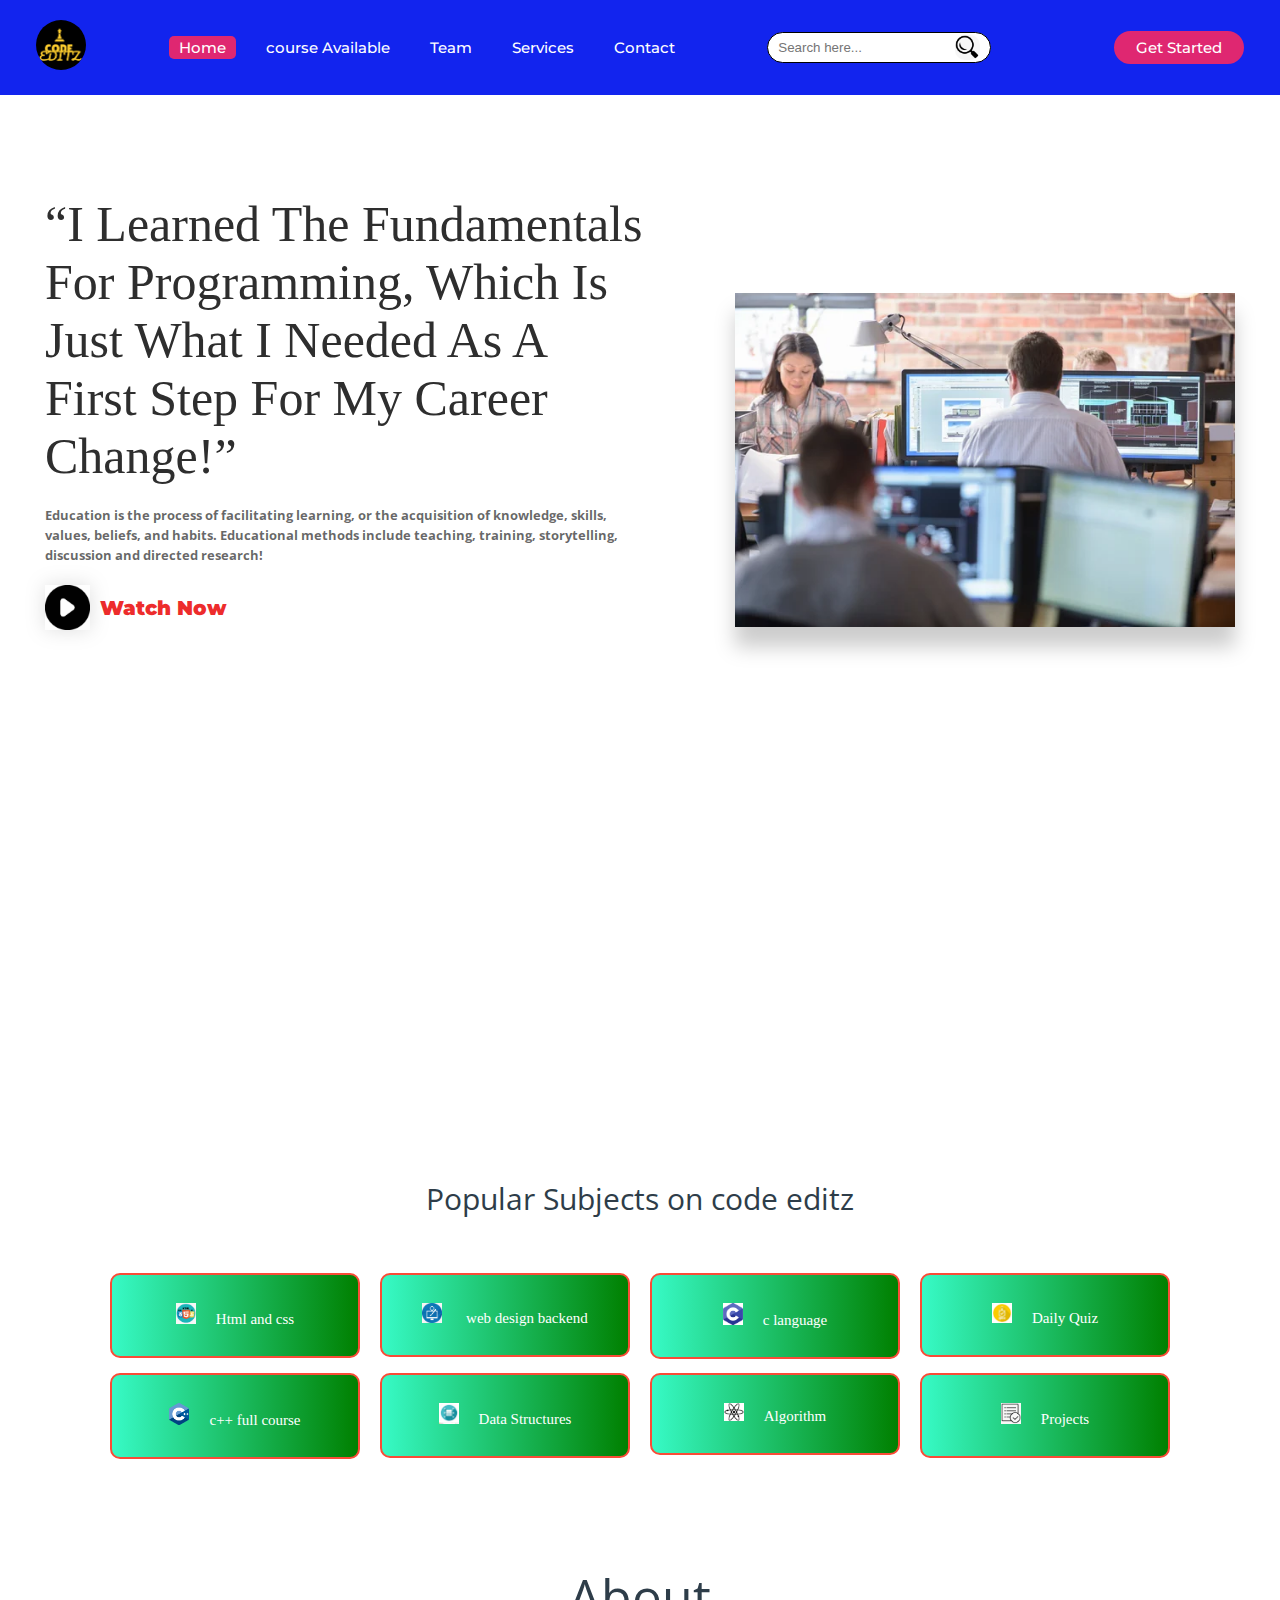
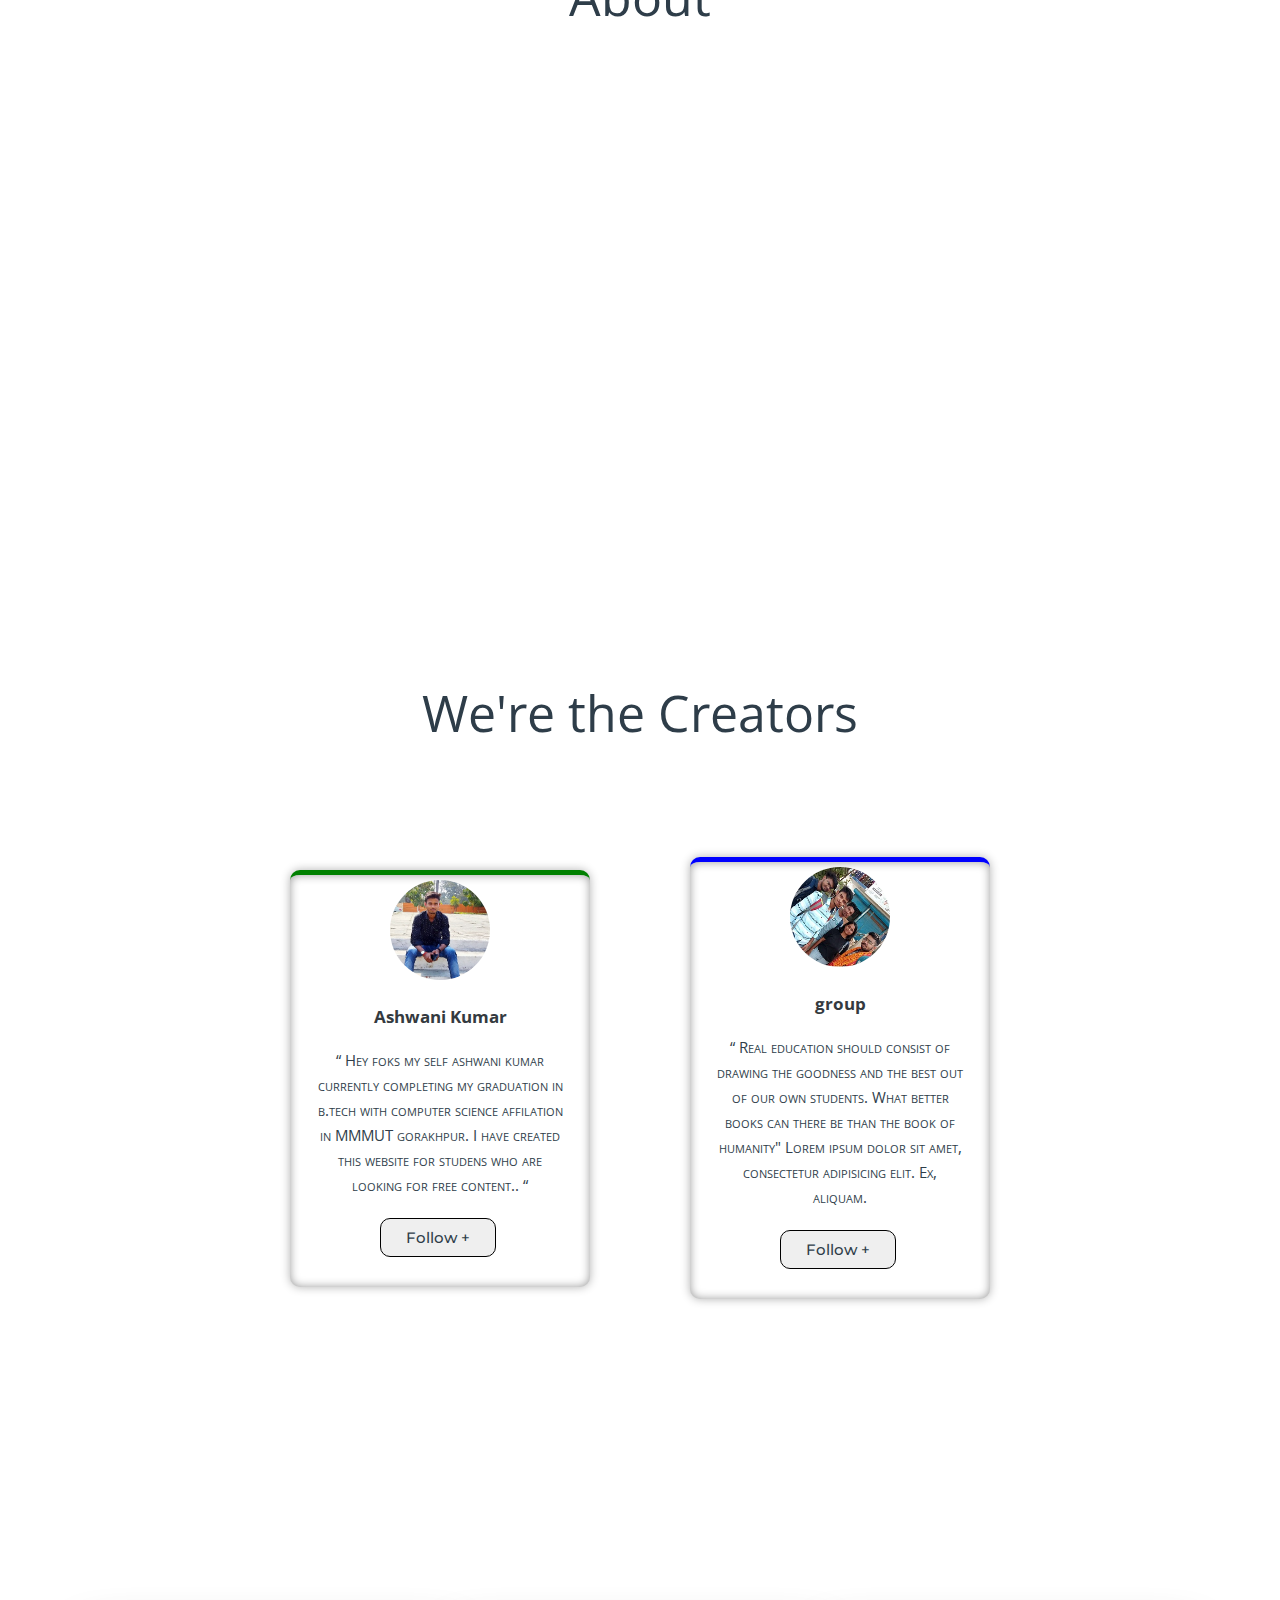
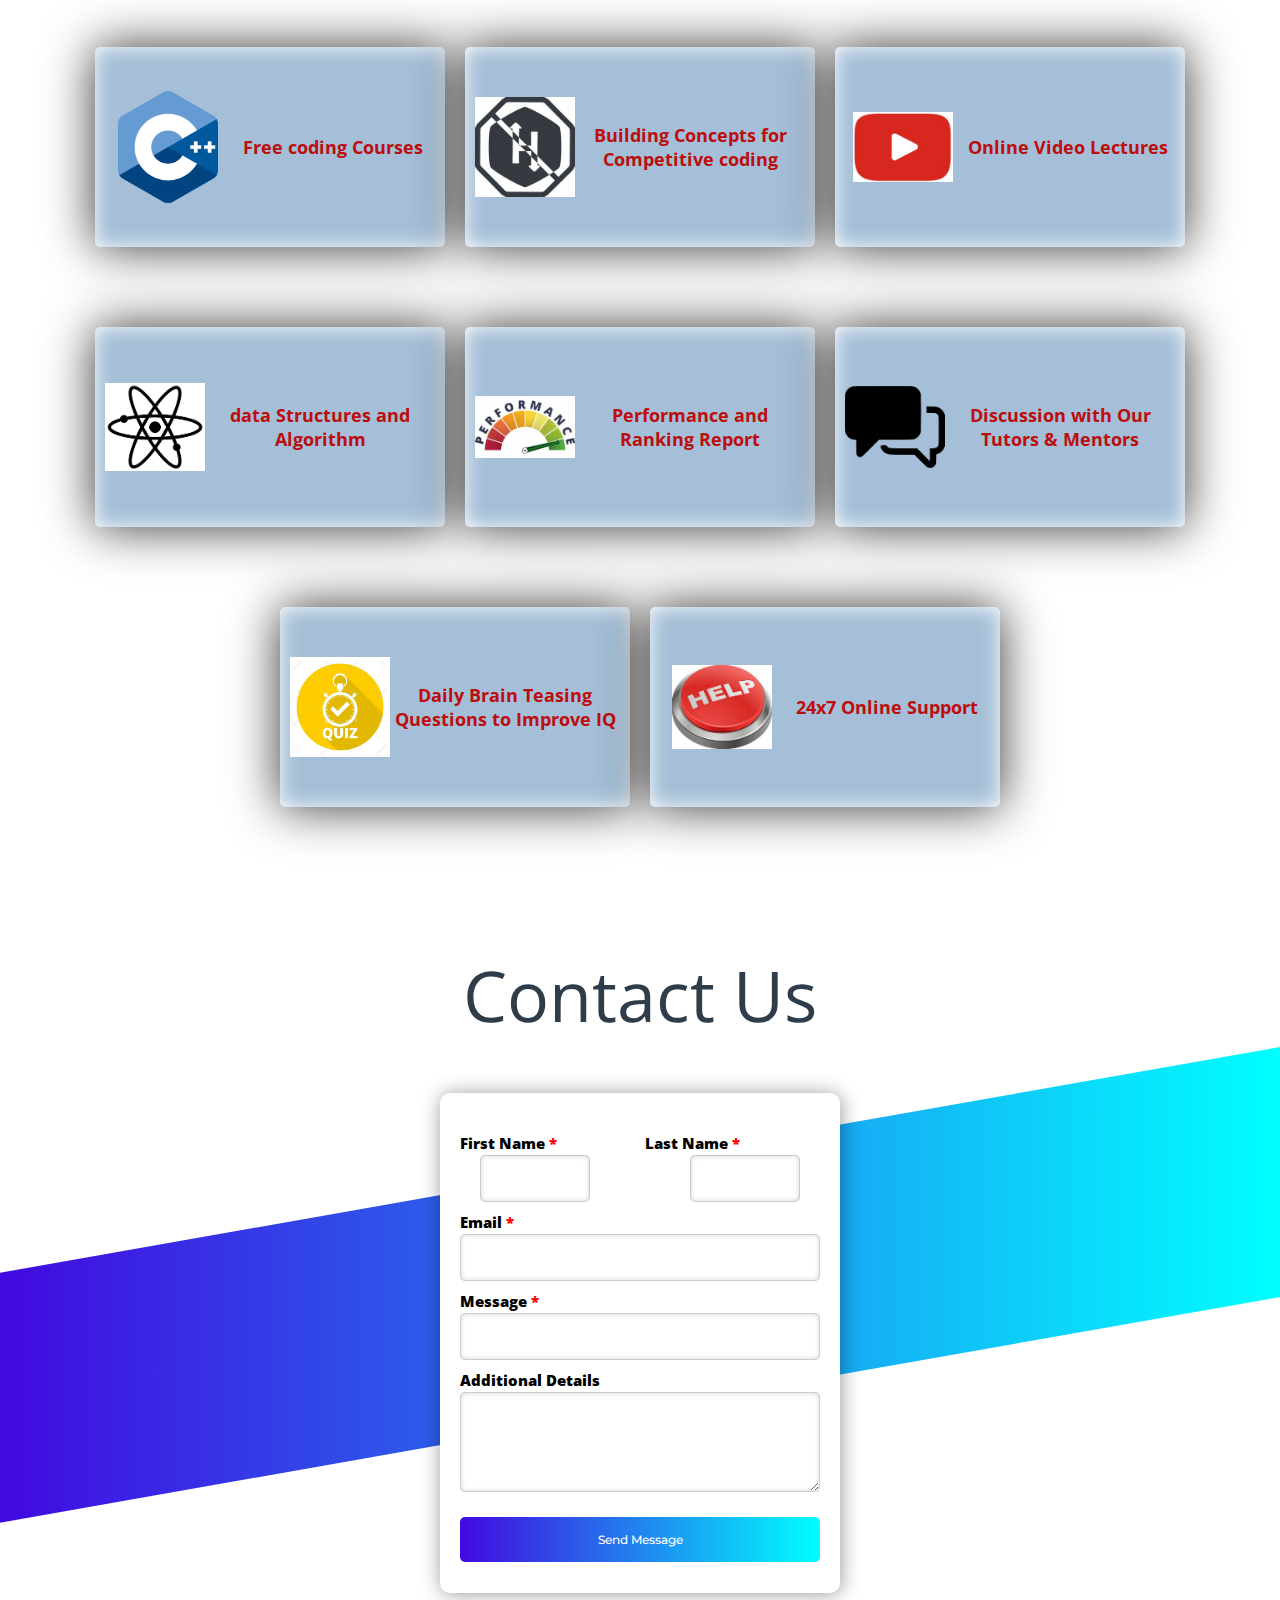
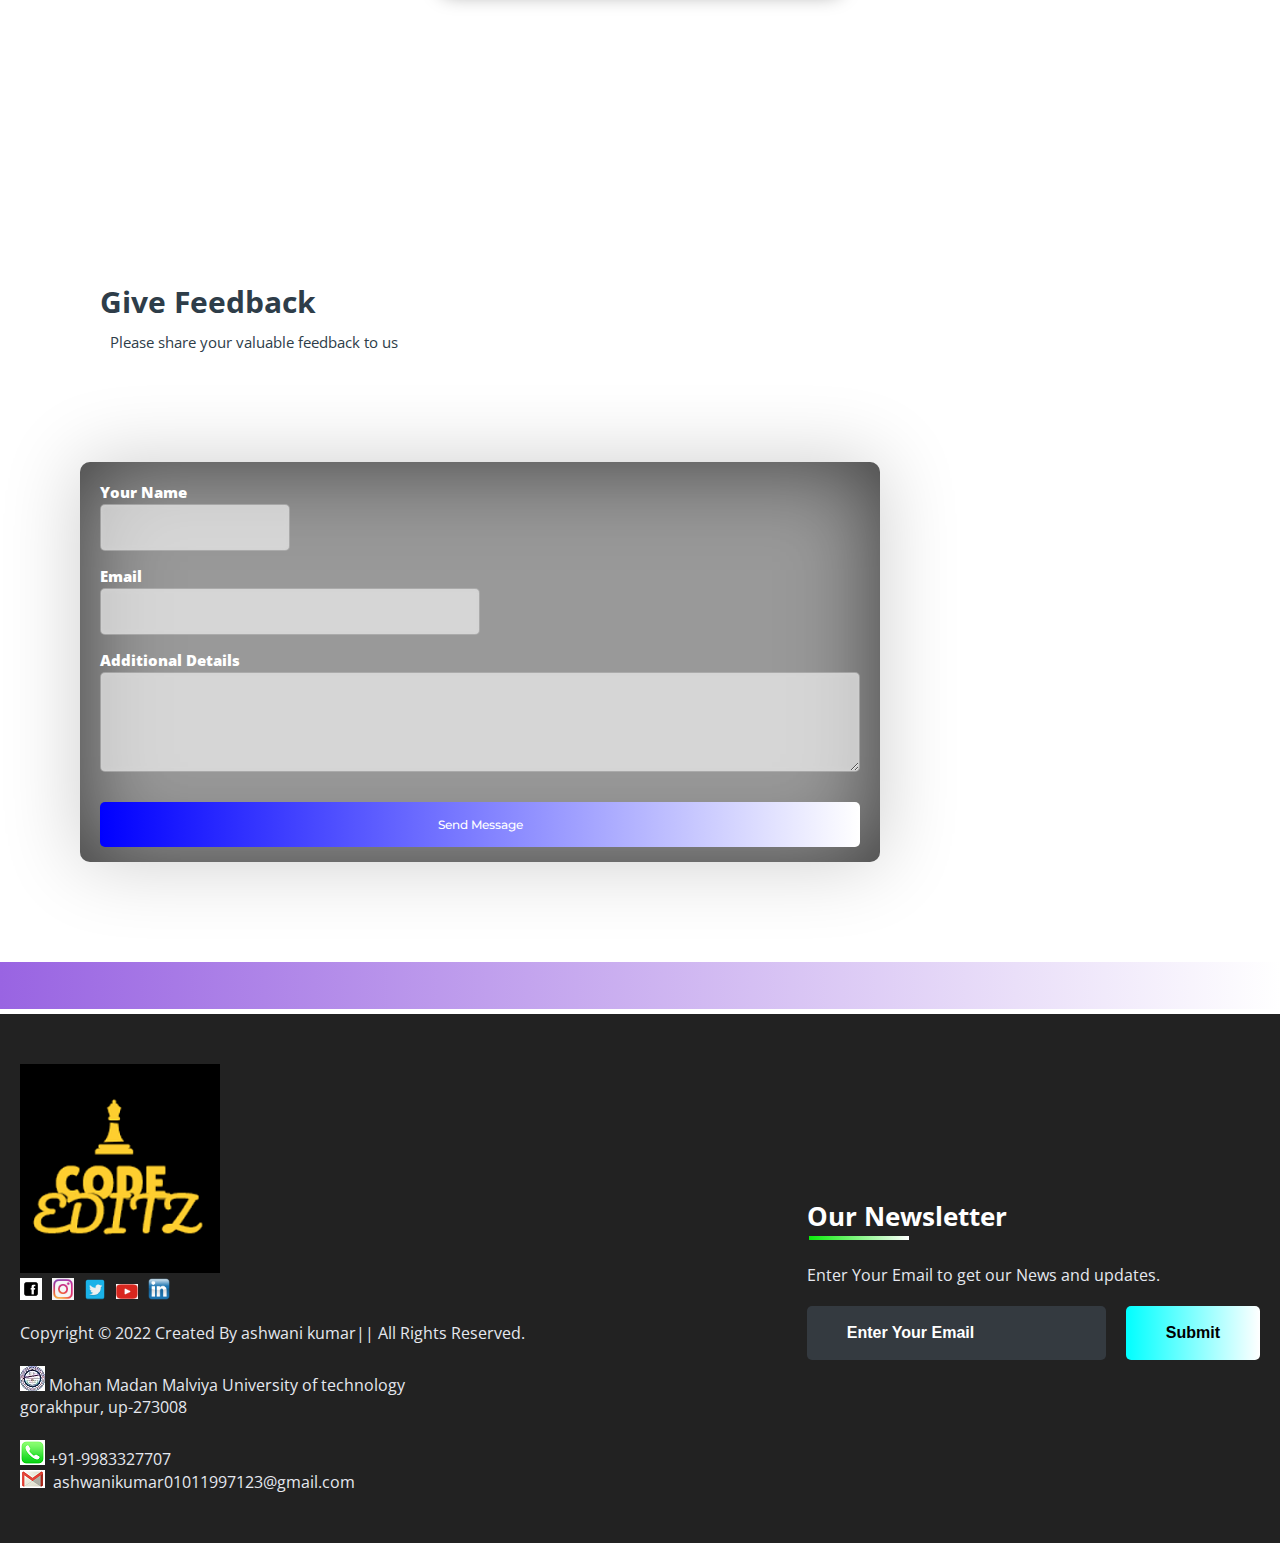
==== commit 3a7628c3: "Update index.html" ====
--- a/index.html
+++ b/index.html
@@ -233,8 +233,8 @@
 					<label>First Name <span class="imp">*</span></label><label style="margin-left: 185px">Last Name
 						<span class="imp">*</span></label><br>
 					<center>
-						<input type="text" name="" style="margin-right: 40px; width: 150px" required="required"><input
-							type="text" name="lname" style="width: 150px" required="required"><br>
+						<input type="text" name="" style="margin-right: 100px; width: 110px" required="required"><input
+							type="text" name="lname" style="width: 110px" required="required"><br>
 					</center>
 					<label>Email <span class="imp">*</span></label><br>
 					<input type="email" name="mail" style="width: 100%" required="required"><br>
